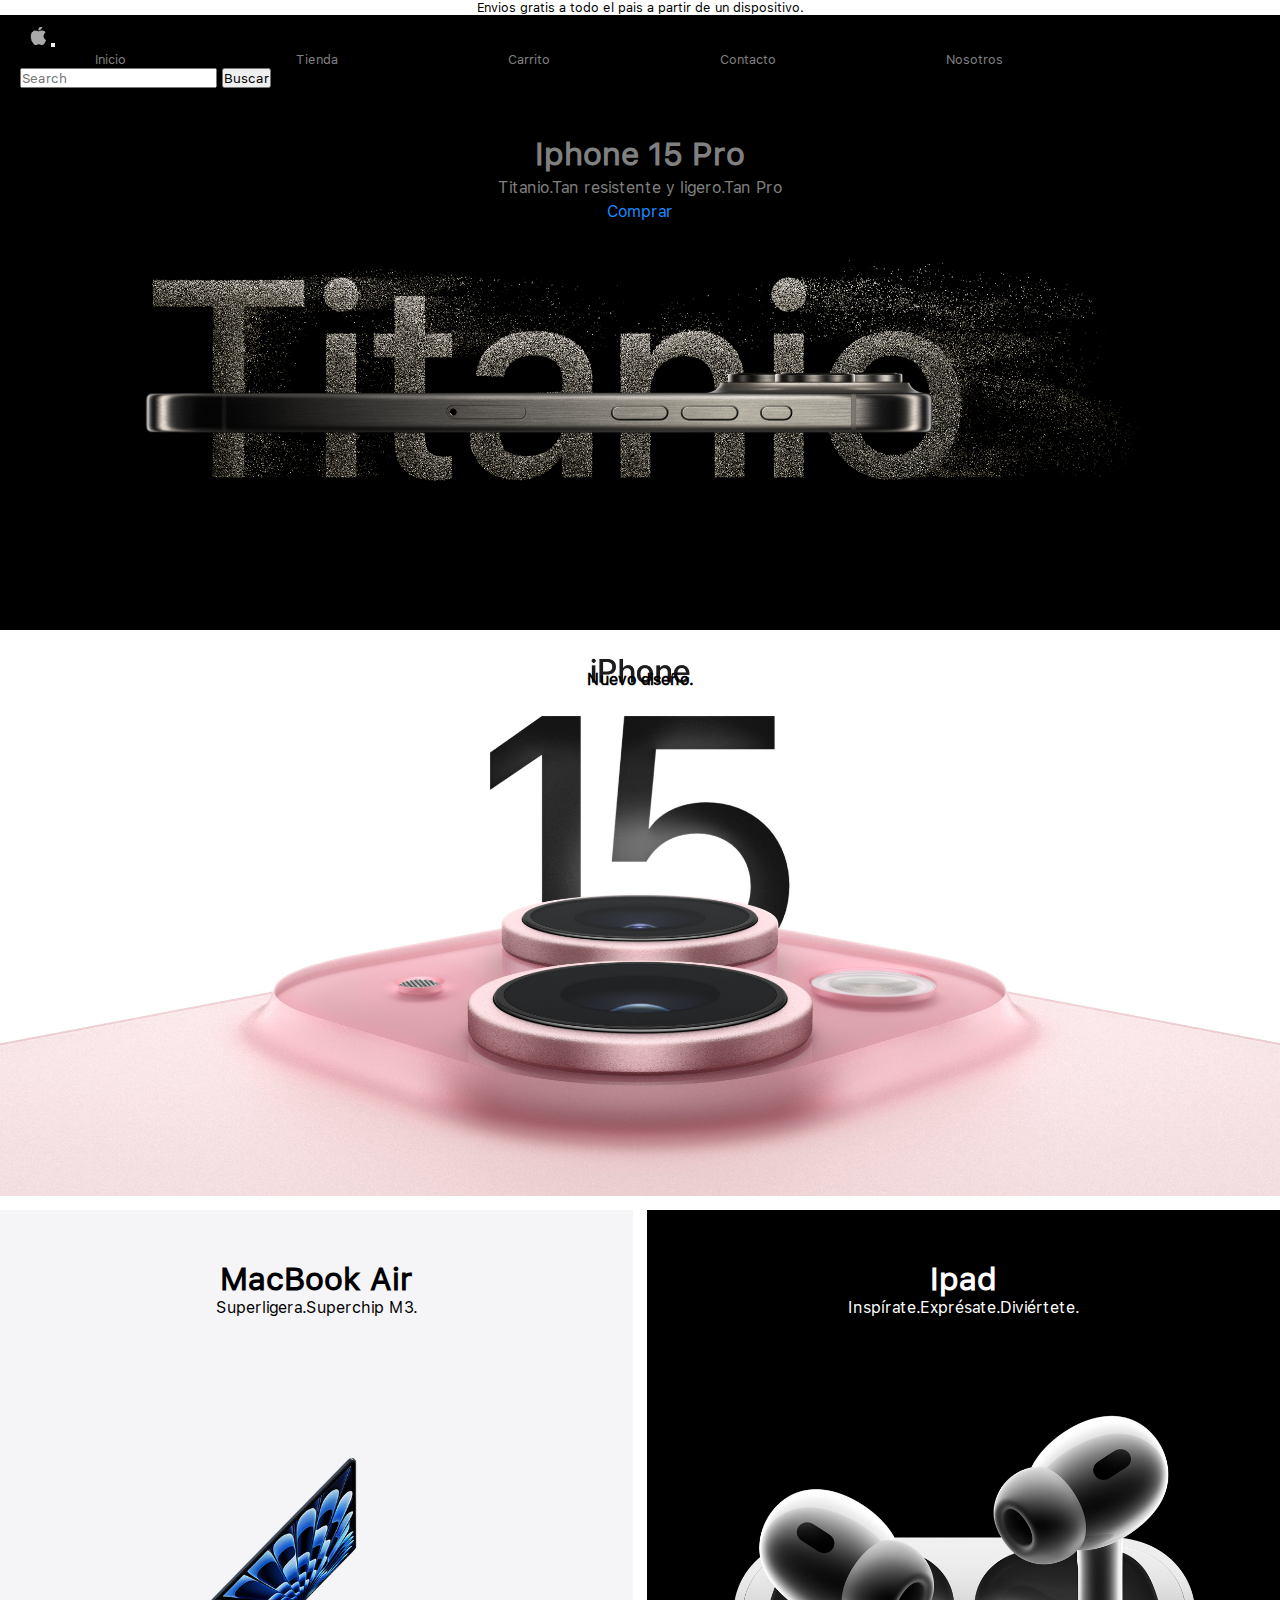
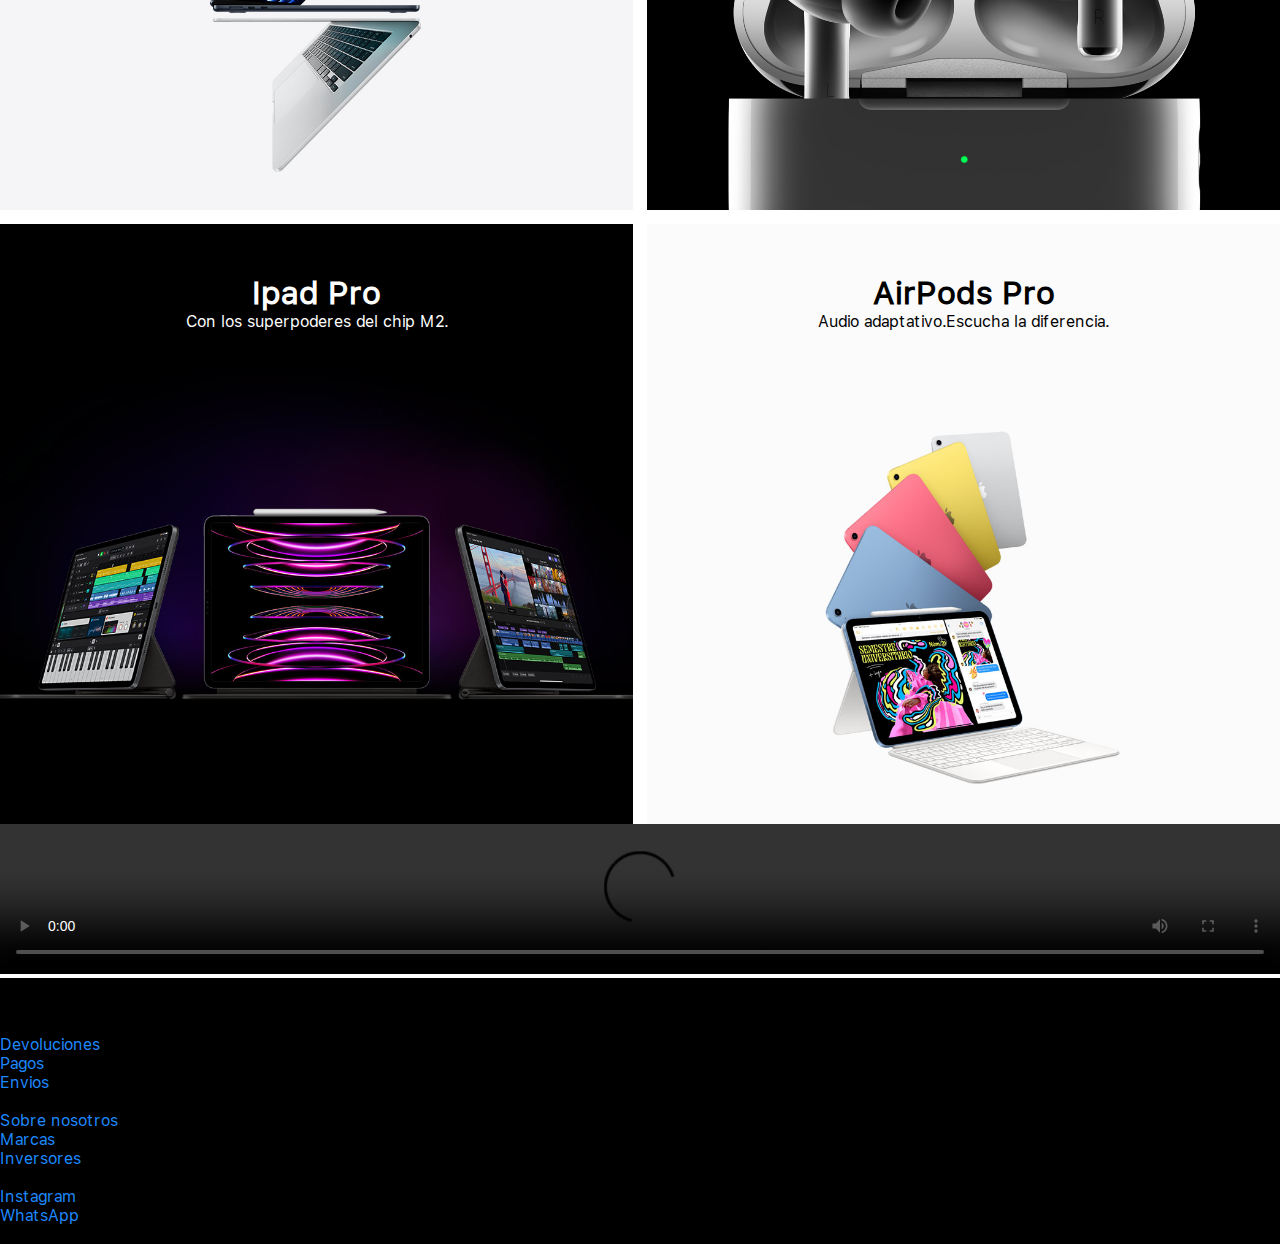
==== index.html @ e3a44034 "primera version" ====
<!DOCTYPE html>
<html lang="en">

<head>
    <meta charset="UTF-8">
    <meta name="viewport" content="width=device-width, initial-scale=1.0">
    <link href="https://cdn.jsdelivr.net/npm/bootstrap@5.0.2/dist/css/bootstrap.min.css" rel="stylesheet" integrity="sha384-EVSTQN3/azprG1Anm3QDgpJLIm9Nao0Yz1ztcQTwFspd3yD65VohhpuuCOmLASjC" crossorigin="anonymous">
    <link rel="icon" href="./assets/apple.ico">
    <link rel="stylesheet" href="estilos/estilos.css">
    <title>AnaStore</title>
</head>

<body>
    <header>
        <p class="textoinicio">
            Envios gratis a todo el pais a partir de un dispositivo.
        </p>

        <nav class="navbar navbar-expand-lg navbar navbar-dark " style="background-color: black;" >
            <div class="container-fluid">
              <a class="icon manzanita" href="./index.html"></a>
              <button class="navbar-toggler" type="button" data-bs-toggle="collapse" data-bs-target="#navbarSupportedContent" aria-controls="navbarSupportedContent" aria-expanded="false" aria-label="Toggle navigation">
                <span class="navbar-toggler-icon"></span>
              </button>
              <div class="collapse navbar-collapse" id="navbarSupportedContent">
                <ul class="navbar-nav me-auto mb-2 mb-lg-0">
                  <li class="nav-item">
                    <a class="nav-link active" aria-current="page" href="./index.html">Inicio</a>
                  </li>
                  <li class="nav-item">
                    <a class="nav-link" href="./pages/tienda.html">Tienda</a>
                  </li>
                  <li class="nav-item">
                    <a class="nav-link" href="./pages/carrito.html">Carrito</a>
                  </li>
                  <li class="nav-item">
                    <a class="nav-link" href="./pages/contacto.html">Contacto</a>
                  </li>
                  <li class="nav-item">
                    <a class="nav-link" href="./pages/nosotros.html">Nosotros</a>
                  </li>

                </ul>
                <form class="d-flex">
                  <input class="form-control me-2" type="search" placeholder="Search" aria-label="Search">
                  <button class="btn btn-outline-success" type="submit">Buscar</button>
                </form>
              </div>
            </div>
          </nav>


        <div class="mainfoto">
            <h1 class="t1main">Iphone 15 Pro</h1>
            <p class="t2main">Titanio.Tan resistente y ligero.Tan Pro</p>
            <p><a href="./pages/tienda.html">Comprar</a></p>
        </div>
    </header>

    <div class="mainwhite">
        <h2 class="mainw">Nuevo diseño.</h2>
    </div>
    <div class="grid">
        <div class="img1">
            <h2 class="t1 black">MacBook Air</h2>
            <p class="t2 black">Superligera.Superchip M3.</p>
        </div>

        <div class="img2">
            <h2 class="t1">Ipad</h2>
            <p class="t2">Inspírate.Exprésate.Diviértete.</p>
        </div>

        <div class="img3">
            <h2 class="t1">Ipad Pro</h2>
            <p class="t2">Con los superpoderes del chip M2.</p>
        </div>

        <div class="img4">
            <h2 class="t1 black">AirPods Pro</h2>
            <p class="t2 black">Audio adaptativo.Escucha la diferencia.</p>
        </div>
    </div>

    <video width="100%" controls autoplay src="./assets/mac.mp4"></video>


    <footer>
        <div class="container-fluid">
            <div class="row p-5 pb-2 text-white" style="background-color: black;">
                <div class="col-xs-12 col-md-6 col-lg-3">
                   <p class="h3">AnaStore</p>
                   <p class="text-secondary">Buenos Aires, Argentina.</p>
                </div>
                <div class="col-xs-12 col-md-6 col-lg-3">
                   <p class="h5 mb-3">Atencion al cliente</p>
                   <div class="mb-2">
                    <a class="text-secondary text-decoration-none" href="#">Devoluciones</a>
                   </div>
                   <div class="mb-2">
                    <a class="text-secondary text-decoration-none" href="#">Pagos</a>
                   </div>
                   <div class="mb-2">
                    <a class="text-secondary text-decoration-none" href="#">Envios</a>
                   </div>
                </div>
                <div class="col-xs-12 col-md-6 col-lg-3">
                    <p class="h5 mb-3">Corporativo</p>
                    <div class="mb-2">
                     <a class="text-secondary text-decoration-none" href="#">Sobre nosotros</a>
                    </div>
                    <div class="mb-2">
                     <a class="text-secondary text-decoration-none" href="#">Marcas</a>
                    </div>

                    <div class="mb-2">
                     <a class="text-secondary text-decoration-none" href="#">Inversores</a>
                    </div>
                 </div>
                <div class="col-xs-12 col-md-6 col-lg-3">
                   <p class="h5 mb-3">Redes</p>
                   <div class="mb-2">
                    <a class="text-secondary text-decoration-none" href="#">Instagram</a>
                   </div>
                   <div class="mb-2">
                    <a class="text-secondary text-decoration-none" href="#">WhatsApp</a>
                   </div>
                </div>

                <div class="col-xs12 pt-4">
                    <p class="text-white text-center">Copyright-All rights reserved © 2024 </p>
                </div>
            </div>
        </div>
    </footer>




    <script src="https://cdn.jsdelivr.net/npm/bootstrap@5.0.2/dist/js/bootstrap.bundle.min.js" integrity="sha384-MrcW6ZMFYlzcLA8Nl+NtUVF0sA7MsXsP1UyJoMp4YLEuNSfAP+JcXn/tWtIaxVXM" crossorigin="anonymous"></script>
</body>

</html>
---- estilos/estilos.css ----
@font-face {
  font-family: 'SF Pro Text';
  src: url(../fonts/FontsFree-Net-SFProText-Regular.ttf);
}

* {
  margin: 0;
  padding: 0;
  font-family: 'SF Pro Text';
  list-style: none;
}

a {
  text-decoration: none;
  color: #1e89ff;
}

nav {
  padding: 12px 20px 12px 20px;
}

nav ul li {
  list-style: none;
  margin: 0;
  display: inline-block;
}

nav ul a {
  color: gray;
  text-decoration: none;
  margin: -7px 90px -2px 75px;
  font-size: 0.8rem;
}

.icon {
  width: 26px;
  height: 18px;
  background-size: 135% 161%;
  display: inline-block;
  background-position: 1px;
  background-repeat: no-repeat;
}

.manzanita {
  background-image: url(../assets/apple.png);
}

.textoinicio {
  font-size: 0.8rem;
  text-align: center;
  margin:0;
}

/* index */
.mainfoto {
  text-align: center;
  background-image: url(../assets/iphone15.jpg);
  min-height: 500px;
  background-position: center center;
  background-size: 1000px auto;
  background-repeat: no-repeat;
  background-color: black;
  padding-top: 30px;
}

.t1main,
.t2main {
  color: gray;
  margin-top: 5px;
  margin-bottom: 5px;
}

.mainwhite {
  text-align: center;
  background-image: url(../assets/iphone15rosa.jpg);
  min-height: 540px;
  background-position: center center;
  background-size: 1500px auto;
  background-repeat: no-repeat;
  background-color: white;
  padding-top: 40px;
}

.mainw {
  font-size: medium;
}

.grid {
  display: grid;
  grid-template-columns: 1fr 1fr;
  row-gap: 14px;
  column-gap: 14px;
  text-align: center;
}

.grid>div {
  height: 500px;
  background-position: center center;
  background-size: cover;
  padding: 50px;
}

.t1 {
  font-size: 2rem;
  color: white;
}

.t2 {
  font-size: 1rem;
  color: white;
  margin-bottom: 30px;
}

.black {
  color: black;
}

/* tienda */

.bodyt {
  background-color: black;
}

.mainfoto2 {
  text-align: center;
  background-image: url(../assets/accesorios2.png);
  min-height: 500px;
  background-size: 1500px auto;
  background-repeat: no-repeat;
  padding-top: 230px;
}

.t-main,
.t-mains, .t-a {
  color: black;
  margin-top: 5px;
  margin-bottom: 5px;
  margin-left: 800px;
}

.grid2 {
  display: grid;
  grid-template-columns: 1fr 1fr;
  row-gap: 14px;
  column-gap: 14px;
  margin: 40px 50px 63px 70px;
  text-align: center;
}

.grid2>div {
  height: 400px;
  background-position: center center;
  background-size: cover;
  padding: 50px;
}

.h1tienda {
  color: white;
  text-align: center;
  margin-bottom: 15px;
  margin-top: 15px;
}

.grid4 {
  display: grid;
  grid-template-columns: 1fr 1fr 1fr 1fr;
  row-gap: 14px;
  column-gap: 14px;
  margin: 40px 75px 63px 75px;
  text-align: center;
  grid-template-areas: 
  "img1 img1 img2 img2"
  "img3 img3 img4 img4"
  "img5 img5 img5 img5";
}

.grid4>div {
  height: 470px;
  background-position: center center;
  background-size: cover;
  padding: 15px;
}

.section-1 {
  grid-area: img1;
  background-image: url(../assets/home-kit.jpeg);
}

.section-2 {
  grid-area: img2;
  background-image: url(../assets/watch-card.jpeg);
}

.section-3 {
  grid-area: img3;
  background-image: url(../assets/apps.jpeg);
}

.section-4 {
  grid-area: img4;
  background-image: url(../assets/store-card.jpeg);
}

.section-5 {
  grid-area: img5;
  background-image: url(../assets/bolsa.jpeg);
}

.t-blackM{
  color: black;
  margin-top: 160px;
  margin-bottom: 5px;
  margin-right: 600px;
}
.t-blackN{
  color: black;
  margin-bottom: 5px;
  margin-right: 600px;
}

.t-N{
  color: #1e89ff;
  margin-bottom: 5px;
  margin-right: 600px;
}

/* nosotros */

.mainwhite3 {
  text-align: center;
  background-image: url(../assets/reloj.jpg);
  min-height: 530px;
  background-position: bottom;
  background-size: 1110px;
  background-repeat: no-repeat;
  background-color: white;
}

.t-main1{
  color: black;
  margin-left: 800px;
  padding-top: 75px;
  font-size: xx-large;
}

.t-mains2, .t-a3 {
  color: black;
  margin-top: 5px;
  margin-bottom: 5px;
  margin-left: 800px;
}

.grid5 {
  display: grid;
  grid-template-columns: 1fr 1fr;
  row-gap: 14px;
  column-gap: 14px;
  text-align: center;
  padding: 20px;
}

.grid5>div {
  height: 500px;
  background-position: center center;
  background-size: cover;
  padding: 50px;
}

.videonosotros {
  border-radius: 25px;
  width: 90%;
  margin: 40px 50px 63px 70px;
  top: 40%;
}

/* contacto */

.mainfoto4 {
  text-align: center;
  background-image: url(../assets/ipadsl.jpg);
  min-height: 500px;
  background-position: inherit;
  background-size: 1500px auto;
  background-repeat: no-repeat;
  background-color: black;
  padding-top: 200px;
}

.grid3 {
  display: grid;
  grid-template-columns: 1fr 1fr;
  row-gap: 14px;
  column-gap: 14px;
  margin: 30px 20px 20px 20px;
  text-align: center;
  position: relative;
}

.grid3>div {
  height: 420px;
  background-size: cover;
}

.contacto-h{
  text-align: center;
  color: rgb(255, 255, 255);
  margin-top: 43px;
  margin-bottom: 30px;
}

.contacto-2{
  margin-left: 50px;
  margin-right: 50px;
  border-radius: 10px;
  background-color:rgb(255, 255, 255);
  padding: 30px;
}

.mainfoto5{
  text-align: center;
  background-image: url(../assets/accesorios5.jpg);
  min-height: 400px;
  background-size: 1500px auto;
  background-repeat: no-repeat;
  margin-top: 90px;
}

.t-md{
  padding-top: 20px;
  font-size: xx-large;
}

/* carrito */

.mainwhite2 {
  text-align: center;
  background-image: url(../assets/iphone10.jpg);
  min-height: 500px;
  background-position: center center;
  background-size: 1500px auto;
  background-repeat: no-repeat;
  background-color: white;
  margin-bottom: 100px;
}

.mainwhite-s, .mainwhite-c{
  padding-left: 1100px;
}

.mainwhite-s{
  padding-top: 350px;
}

.carrito {
  max-width: 1000px;
  margin: 0 auto;
}

.project {
  display: flex;
}

.shop {
  flex: 75%;
}

.caja {
  display: flex;
  width: 100%;
  height: 180px;
  overflow: hidden;
  margin-bottom: 20px;
  background: #ffffffef;
  transition: all .6s ease;
}

.caja img {
  width: 300px;
  height: 180px;
  object-fit: cover;
}

.caja:hover {
  border: none;
  transform: scale(1.01);
}

.contenido {
  padding: 20px;
  width: 150%;
  position: relative;
}

.btn-area {
  position: absolute;
  bottom: 20px;
  right: 20px;
  padding: 10px 25px;
  background-color: #3a71a9;
  color: #ffffff;
  cursor: pointer;
  border-radius: 5px;
}

.btn-area:hover {
  background-color: #76bfb6;
  font-weight: 600;
}

.btn-area i {
  margin-right: 5px;
}

.barra {
  flex: 25%;
  margin-left: 20px;
  padding: 20px;
  height: 400px;
  border-radius: 5px;
  background: #ffffff;
}

.barra hr {
  margin-bottom: 25px;
}

.barra p {
  display: flex;
  justify-content: space-between;
  margin-bottom: 30px;
  font-size: 20px;
}

.barra a {
  background-color: #76bfb6;
  color: #fff;
  text-decoration: none;
  display: block;
  text-align: center;
  height: 40px;
  line-height: 40px;
  font-weight: 900;
}

.barra a:hover {
  background-color: #3972a7;
}

.contenido {
  padding: 20px;
  width: 150%;
  position: relative;
}

.contenido h3 {
  margin-bottom: 20px;
  font-size: x-large;
}

.contenido h4 {
  margin-bottom: 50px;
  font-size: larger;
}

.btn-area {
  position: absolute;
  bottom: 20px;
  right: 20px;
  padding: 10px 25px;
  background-color: #3a71a9;
  color: #ffffff;
  cursor: pointer;
  border-radius: 5px;
}

.btn-area:hover {
  background-color: #6093da;
  font-weight: 600;
}

.btn-area i {
  margin-right: 5px;
}

.mainfoto3 {
  margin-top: 20px;
  text-align: center;
  background-image: url(../assets/iphoneimg.jpg);
  min-height: 410px;
  background-size: 1450px auto;
  background-repeat: repeat;
}

.t-mainc{
  color: black;
  font-size: x-large;
  padding-top: 285px;
  padding-right: 190px;
}


.img1 {
  background-image: url(../assets/MacBookAir.jpg);
}

.img2 {
  background-image: url(../assets/AirPods.jpg);
}

.img3 {
  background-image: url(../assets/MacBookPro.jpg);
}

.img4 {
  background-image: url(../assets/Ipad.jpg);
}

.img5 {
  background-image: url(../assets/fotosapple.jpg);
  border-radius: 20px;
}

.img6 {
  background-image: url(../assets/personalize.jpg);
  border-radius: 20px;
}

.img7 {
  background-image: url(../assets/watch1.jpg);
  border-radius: 20px;

}

.img8 {
  background-image: url(../assets/watch2.jpg);
  border-radius: 20px;
}

.img9 {
  background-image: url(../assets/airpods2.jpg);
}

.img10 {
  background-image: url(../assets/ipadacc.jpeg);
}

.img11 {
  background-image: url(../assets/dispositivos.jpeg);
}

.img12 {
  background-image: url(../assets/accesoriosiphone.jpeg);
}





.footer {
  background-color: rgba(0, 0, 0, 0.894);
  padding: 80px 0;
  color: gray;
}

.footer-row {
  display: flex;
  flex-wrap: wrap;
}

.footer-links {
  width: 25%;
  padding: -10 15px;
}

.footer-links h4 {
  font-size: 20px;
  color: gray;
  margin-bottom: 25px;
  padding-bottom: 10px;
  display: inline-block;
}

.footer-links ul li {
  font-size: 14px;
  margin-bottom: 15px;
  display: block;
}


@media (min-width:320px) and (max-width:991px) {

  .mainfoto{
    background-size: cover;
    background-size: 391px auto;
    min-height: 351px;
  }

  .mainwhite{
          display: none !important;
       }

  .grid {
    text-align: center;
    display: grid;
    grid-template-columns: 1fr;
    margin-bottom: 20px;
  }
  
  .grid>div {
    height: 450px;
    background-position: center center;
    background-size: cover;
    padding: 50px;
  }
  
}

@media (min-width:320px) and (max-width:991px){

  .mainfoto2 {
    text-align: center;
    background-image: url(../assets/accesorios2.png);
    min-height: 150px;
    background-size: 700px auto;
    padding-top: 230px;
  }

  .t-main,
.t-mains, .t-a {
  display: none !important;
}


  .grid2{
    display: none !important;
  }

  .grid4 {
    display: grid;
    grid-template-columns: 1fr;
    text-align: center;
    grid-template-areas: 
    "img1"
    "img2"
    "img3"
    "img4";
  }
  
  .section-5{
    display: none !important;
  }


}


@media (min-width:320px) and (max-width:991px){

  .mainwhite2 {
    text-align: center;
    background-image: url(../assets/iphone10.jpg);
    min-height: 500px;
    background-position: center center;
    background-size: 900px auto;
    background-repeat: no-repeat;
    background-color: white;
    margin-bottom: 100px;
  }
  
  .mainwhite-s, .mainwhite-c{
    display: none !important;
  }


  .carrito {
    max-width: 1000px;
    margin: 0 auto;
  }
  
  .project {
    display: grid;
    margin: 50px;
  }
  
  .shop {
    flex: 75%;
  }
  
  .caja {
    display: flex;
    width: 95%;
    height: 160px;
    overflow: hidden;
    margin-bottom: 17px;
    background: #ffffffef;
    transition: all .6s ease;
  }
  
  .caja img {
    width: 300px;
    height: 180px;
    object-fit: cover;
  }
  
  .caja:hover {
    border: none;
    transform: scale(1.01);
  }
  
  .contenido {
    padding: 20px;
    width: 150%;
    position: relative;
  }
  
  .btn-area {
    position: absolute;
    bottom: 15px;
    right: 20px;
    padding: 5px 20px;
    background-color: #3a71a9;
    color: #ffffff;
    cursor: pointer;
    border-radius: 5px;
  }
  
  .btn-area:hover {
    background-color: #76bfb6;
    font-weight: 600;
  }
  
  .btn-area i {
    margin-right: 5px;
  }
  .barra {
    display: none !important;
  }
  
  .contenido {
    padding: 20px;
    width: 150%;
    position: relative;
  }
  
  .contenido h3 {
    margin-bottom: 10px;
    font-size: large;
  }
  
  .contenido h4 {
    margin-bottom: 50px;
    font-size: medium;
  }

  .mainfoto3 {
    margin-top: 20px;
    text-align: center;
    background-image: url(../assets/iphoneimg.jpg);
    min-height: 340px;
    background-size: 900px auto;
    background-repeat: repeat;
  }
  
  .t-mainc{
    display: none !important;
  }

}

@media (min-width:320px) and (max-width:991px){
  .grid3 {
    display: grid;
    grid-template-columns: 1fr;
  }

}

@media (min-width:320px) and (max-width:991px){
  .grid5 {
    display: grid;
    grid-template-columns: 1fr;
  }
  .t-main1,.t-mains2, .t-a3{
    display: none !important;
  }
  .videonosotros{
    margin: 0;
    width: 100%;
  }
}
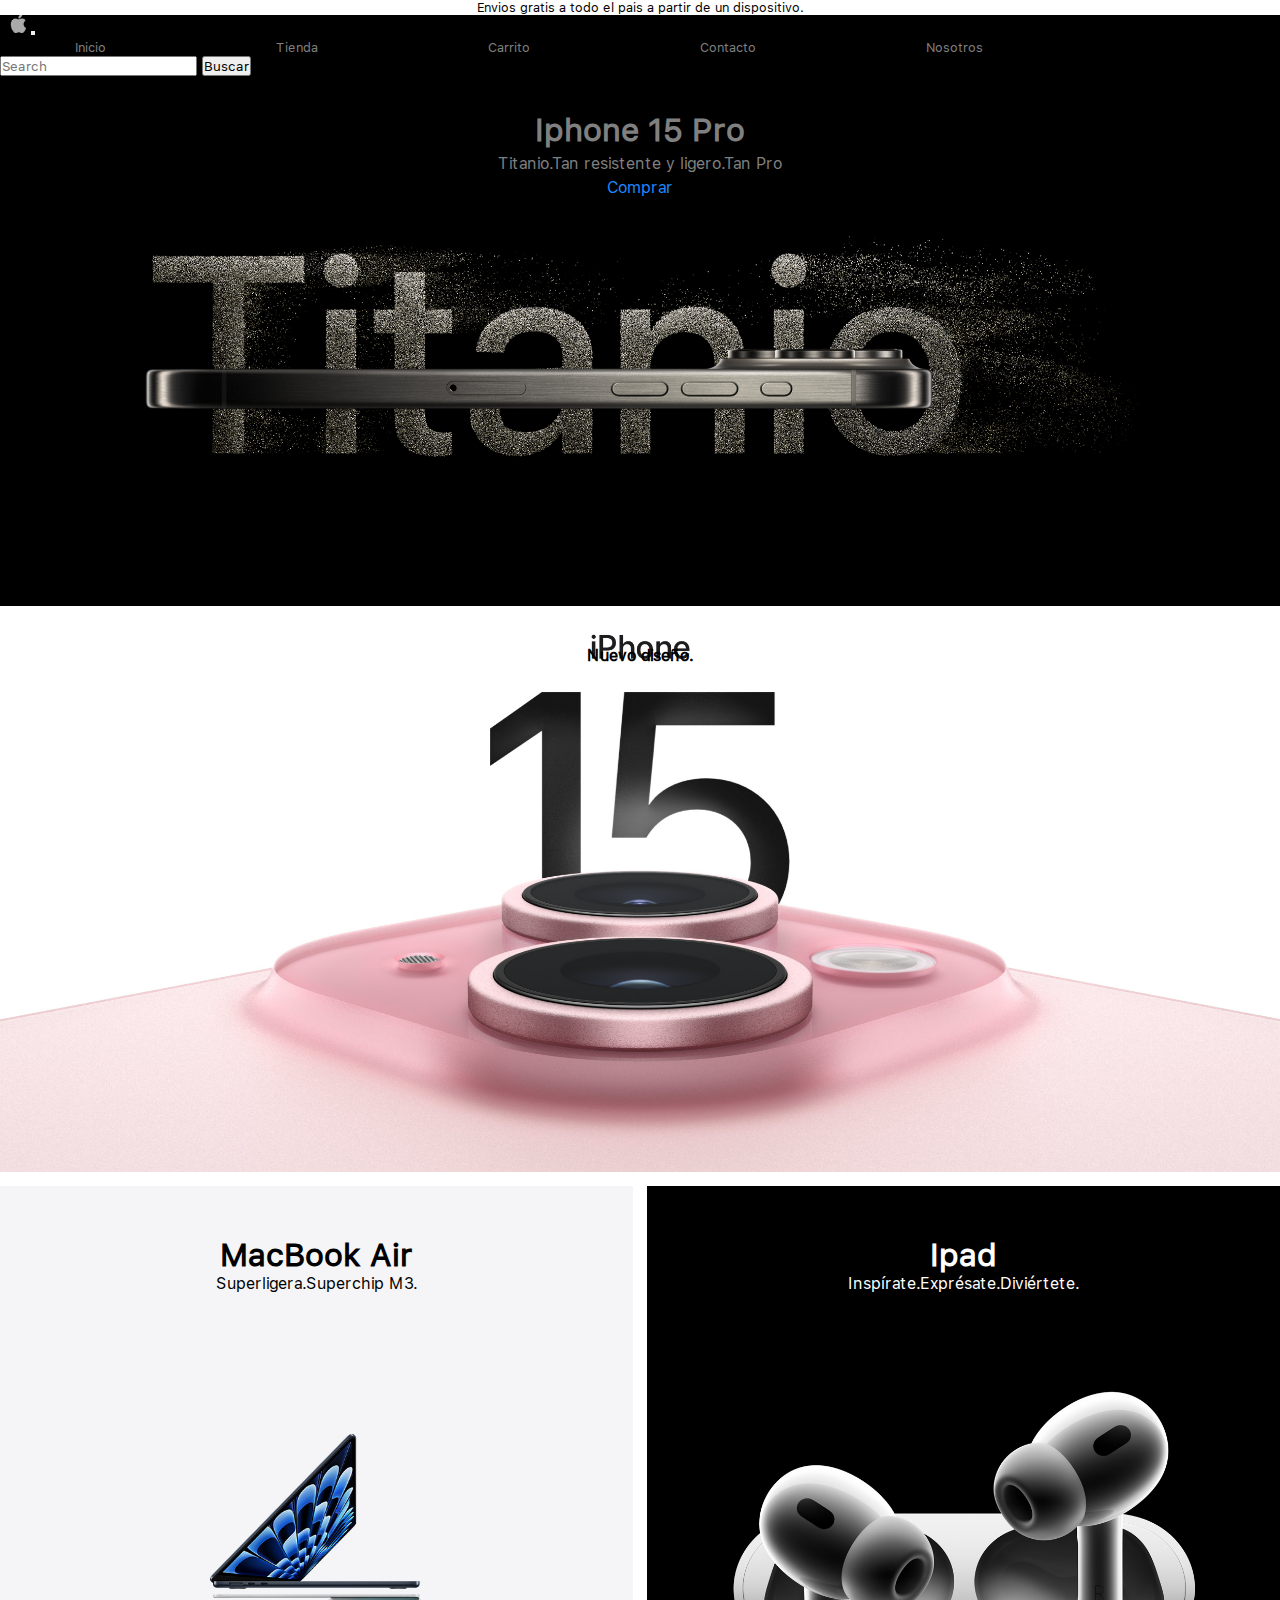
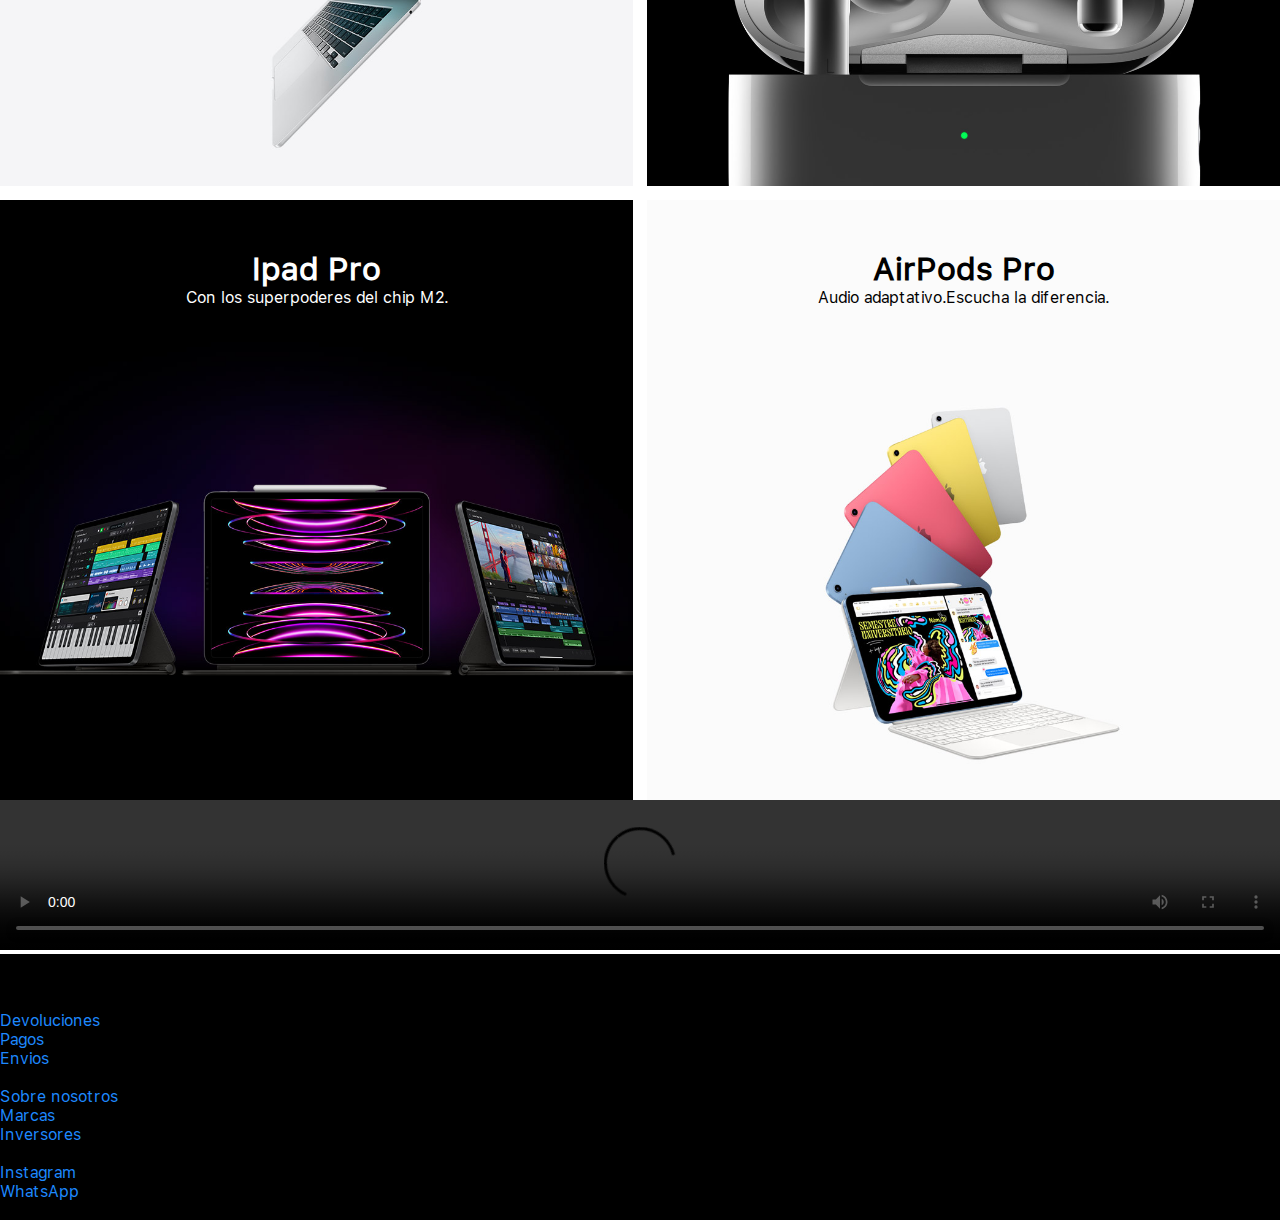
==== commit 8ceb4a2c: "queries" ====
--- a/index.html
+++ b/index.html
@@ -2,142 +2,146 @@
 <html lang="en">
 
 <head>
-    <meta charset="UTF-8">
-    <meta name="viewport" content="width=device-width, initial-scale=1.0">
-    <link href="https://cdn.jsdelivr.net/npm/bootstrap@5.0.2/dist/css/bootstrap.min.css" rel="stylesheet" integrity="sha384-EVSTQN3/azprG1Anm3QDgpJLIm9Nao0Yz1ztcQTwFspd3yD65VohhpuuCOmLASjC" crossorigin="anonymous">
-    <link rel="icon" href="./assets/apple.ico">
-    <link rel="stylesheet" href="estilos/estilos.css">
-    <title>AnaStore</title>
+  <meta charset="UTF-8">
+  <meta name="viewport" content="width=device-width, initial-scale=1.0">
+  <link href="https://cdn.jsdelivr.net/npm/bootstrap@5.0.2/dist/css/bootstrap.min.css" rel="stylesheet"
+    integrity="sha384-EVSTQN3/azprG1Anm3QDgpJLIm9Nao0Yz1ztcQTwFspd3yD65VohhpuuCOmLASjC" crossorigin="anonymous">
+  <link rel="icon" href="./assets/apple.ico">
+  <link rel="stylesheet" href="estilos/estilos.css">
+  <title>AnaStore</title>
 </head>
 
 <body>
-    <header>
-        <p class="textoinicio">
-            Envios gratis a todo el pais a partir de un dispositivo.
-        </p>
+  <header>
+    <p class="texto-inicio">
+      Envios gratis a todo el pais a partir de un dispositivo.
+    </p>
 
-        <nav class="navbar navbar-expand-lg navbar navbar-dark " style="background-color: black;" >
-            <div class="container-fluid">
-              <a class="icon manzanita" href="./index.html"></a>
-              <button class="navbar-toggler" type="button" data-bs-toggle="collapse" data-bs-target="#navbarSupportedContent" aria-controls="navbarSupportedContent" aria-expanded="false" aria-label="Toggle navigation">
-                <span class="navbar-toggler-icon"></span>
-              </button>
-              <div class="collapse navbar-collapse" id="navbarSupportedContent">
-                <ul class="navbar-nav me-auto mb-2 mb-lg-0">
-                  <li class="nav-item">
-                    <a class="nav-link active" aria-current="page" href="./index.html">Inicio</a>
-                  </li>
-                  <li class="nav-item">
-                    <a class="nav-link" href="./pages/tienda.html">Tienda</a>
-                  </li>
-                  <li class="nav-item">
-                    <a class="nav-link" href="./pages/carrito.html">Carrito</a>
-                  </li>
-                  <li class="nav-item">
-                    <a class="nav-link" href="./pages/contacto.html">Contacto</a>
-                  </li>
-                  <li class="nav-item">
-                    <a class="nav-link" href="./pages/nosotros.html">Nosotros</a>
-                  </li>
+    <nav class="navbar navbar-expand-lg navbar navbar-dark " style="background-color: black;">
+      <div class="container-fluid">
+        <a class="icon manzanita" href="./index.html"></a>
+        <button class="navbar-toggler" type="button" data-bs-toggle="collapse" data-bs-target="#navbarSupportedContent"
+          aria-controls="navbarSupportedContent" aria-expanded="false" aria-label="Toggle navigation">
+          <span class="navbar-toggler-icon"></span>
+        </button>
+        <div class="collapse navbar-collapse" id="navbarSupportedContent">
+          <ul class="navbar-nav me-auto mb-2 mb-lg-0">
+            <li class="nav-item">
+              <a class="nav-link active" aria-current="page" href="./index.html">Inicio</a>
+            </li>
+            <li class="nav-item">
+              <a class="nav-link" href="./pages/tienda.html">Tienda</a>
+            </li>
+            <li class="nav-item">
+              <a class="nav-link" href="./pages/carrito.html">Carrito</a>
+            </li>
+            <li class="nav-item">
+              <a class="nav-link" href="./pages/contacto.html">Contacto</a>
+            </li>
+            <li class="nav-item">
+              <a class="nav-link" href="./pages/nosotros.html">Nosotros</a>
+            </li>
 
-                </ul>
-                <form class="d-flex">
-                  <input class="form-control me-2" type="search" placeholder="Search" aria-label="Search">
-                  <button class="btn btn-outline-success" type="submit">Buscar</button>
-                </form>
-              </div>
-            </div>
-          </nav>
+          </ul>
+          <form class="d-flex">
+            <input class="form-control me-2" type="search" placeholder="Search" aria-label="Search">
+            <button class="btn btn-outline-success" type="submit">Buscar</button>
+          </form>
+        </div>
+      </div>
+    </nav>
 
 
-        <div class="mainfoto">
-            <h1 class="t1main">Iphone 15 Pro</h1>
-            <p class="t2main">Titanio.Tan resistente y ligero.Tan Pro</p>
-            <p><a href="./pages/tienda.html">Comprar</a></p>
+    <div class="main-foto">
+      <h1 class="t1-main">Iphone 15 Pro</h1>
+      <p class="t2-main">Titanio.Tan resistente y ligero.Tan Pro</p>
+      <p><a href="./pages/tienda.html">Comprar</a></p>
+    </div>
+  </header>
+
+  <div class="main-white">
+    <h2 class="main-w">Nuevo diseño.</h2>
+  </div>
+  <div class="grid">
+    <div class="img1">
+      <h2 class="t1 black">MacBook Air</h2>
+      <p class="t2 black">Superligera.Superchip M3.</p>
+    </div>
+
+    <div class="img2">
+      <h2 class="t1">Ipad</h2>
+      <p class="t2">Inspírate.Exprésate.Diviértete.</p>
+    </div>
+
+    <div class="img3">
+      <h2 class="t1">Ipad Pro</h2>
+      <p class="t2">Con los superpoderes del chip M2.</p>
+    </div>
+
+    <div class="img4">
+      <h2 class="t1 black">AirPods Pro</h2>
+      <p class="t2 black">Audio adaptativo.Escucha la diferencia.</p>
+    </div>
+  </div>
+
+  <video width="100%" controls autoplay src="./assets/mac.mp4"></video>
+
+
+  <footer>
+    <div class="container-fluid">
+      <div class="row p-5 pb-2 text-white" style="background-color: black;">
+        <div class="col-xs-12 col-md-6 col-lg-3">
+          <p class="h3">AnaStore</p>
+          <p class="text-secondary">Buenos Aires, Argentina.</p>
         </div>
-    </header>
+        <div class="col-xs-12 col-md-6 col-lg-3">
+          <p class="h5 mb-3">Atencion al cliente</p>
+          <div class="mb-2">
+            <a class="text-secondary text-decoration-none" href="#">Devoluciones</a>
+          </div>
+          <div class="mb-2">
+            <a class="text-secondary text-decoration-none" href="#">Pagos</a>
+          </div>
+          <div class="mb-2">
+            <a class="text-secondary text-decoration-none" href="#">Envios</a>
+          </div>
+        </div>
+        <div class="col-xs-12 col-md-6 col-lg-3">
+          <p class="h5 mb-3">Corporativo</p>
+          <div class="mb-2">
+            <a class="text-secondary text-decoration-none" href="#">Sobre nosotros</a>
+          </div>
+          <div class="mb-2">
+            <a class="text-secondary text-decoration-none" href="#">Marcas</a>
+          </div>
 
-    <div class="mainwhite">
-        <h2 class="mainw">Nuevo diseño.</h2>
-    </div>
-    <div class="grid">
-        <div class="img1">
-            <h2 class="t1 black">MacBook Air</h2>
-            <p class="t2 black">Superligera.Superchip M3.</p>
+          <div class="mb-2">
+            <a class="text-secondary text-decoration-none" href="#">Inversores</a>
+          </div>
+        </div>
+        <div class="col-xs-12 col-md-6 col-lg-3">
+          <p class="h5 mb-3">Redes</p>
+          <div class="mb-2">
+            <a class="text-secondary text-decoration-none" href="#">Instagram</a>
+          </div>
+          <div class="mb-2">
+            <a class="text-secondary text-decoration-none" href="#">WhatsApp</a>
+          </div>
         </div>
 
-        <div class="img2">
-            <h2 class="t1">Ipad</h2>
-            <p class="t2">Inspírate.Exprésate.Diviértete.</p>
+        <div class="col-xs12 pt-4">
+          <p class="text-white text-center">Copyright-All rights reserved © 2024 </p>
         </div>
-
-        <div class="img3">
-            <h2 class="t1">Ipad Pro</h2>
-            <p class="t2">Con los superpoderes del chip M2.</p>
-        </div>
-
-        <div class="img4">
-            <h2 class="t1 black">AirPods Pro</h2>
-            <p class="t2 black">Audio adaptativo.Escucha la diferencia.</p>
-        </div>
+      </div>
     </div>
-
-    <video width="100%" controls autoplay src="./assets/mac.mp4"></video>
-
-
-    <footer>
-        <div class="container-fluid">
-            <div class="row p-5 pb-2 text-white" style="background-color: black;">
-                <div class="col-xs-12 col-md-6 col-lg-3">
-                   <p class="h3">AnaStore</p>
-                   <p class="text-secondary">Buenos Aires, Argentina.</p>
-                </div>
-                <div class="col-xs-12 col-md-6 col-lg-3">
-                   <p class="h5 mb-3">Atencion al cliente</p>
-                   <div class="mb-2">
-                    <a class="text-secondary text-decoration-none" href="#">Devoluciones</a>
-                   </div>
-                   <div class="mb-2">
-                    <a class="text-secondary text-decoration-none" href="#">Pagos</a>
-                   </div>
-                   <div class="mb-2">
-                    <a class="text-secondary text-decoration-none" href="#">Envios</a>
-                   </div>
-                </div>
-                <div class="col-xs-12 col-md-6 col-lg-3">
-                    <p class="h5 mb-3">Corporativo</p>
-                    <div class="mb-2">
-                     <a class="text-secondary text-decoration-none" href="#">Sobre nosotros</a>
-                    </div>
-                    <div class="mb-2">
-                     <a class="text-secondary text-decoration-none" href="#">Marcas</a>
-                    </div>
-
-                    <div class="mb-2">
-                     <a class="text-secondary text-decoration-none" href="#">Inversores</a>
-                    </div>
-                 </div>
-                <div class="col-xs-12 col-md-6 col-lg-3">
-                   <p class="h5 mb-3">Redes</p>
-                   <div class="mb-2">
-                    <a class="text-secondary text-decoration-none" href="#">Instagram</a>
-                   </div>
-                   <div class="mb-2">
-                    <a class="text-secondary text-decoration-none" href="#">WhatsApp</a>
-                   </div>
-                </div>
-
-                <div class="col-xs12 pt-4">
-                    <p class="text-white text-center">Copyright-All rights reserved © 2024 </p>
-                </div>
-            </div>
-        </div>
-    </footer>
+  </footer>
 
 
 
 
-    <script src="https://cdn.jsdelivr.net/npm/bootstrap@5.0.2/dist/js/bootstrap.bundle.min.js" integrity="sha384-MrcW6ZMFYlzcLA8Nl+NtUVF0sA7MsXsP1UyJoMp4YLEuNSfAP+JcXn/tWtIaxVXM" crossorigin="anonymous"></script>
+  <script src="https://cdn.jsdelivr.net/npm/bootstrap@5.0.2/dist/js/bootstrap.bundle.min.js"
+    integrity="sha384-MrcW6ZMFYlzcLA8Nl+NtUVF0sA7MsXsP1UyJoMp4YLEuNSfAP+JcXn/tWtIaxVXM"
+    crossorigin="anonymous"></script>
 </body>
 
 </html>--- a/estilos/estilos.css
+++ b/estilos/estilos.css
@@ -10,14 +10,12 @@
   list-style: none;
 }
 
+
 a {
   text-decoration: none;
   color: #1e89ff;
 }
 
-nav {
-  padding: 12px 20px 12px 20px;
-}
 
 nav ul li {
   list-style: none;
@@ -45,14 +43,15 @@
   background-image: url(../assets/apple.png);
 }
 
-.textoinicio {
+
+.texto-inicio {
   font-size: 0.8rem;
   text-align: center;
-  margin:0;
+  margin: 0;
 }
 
 /* index */
-.mainfoto {
+.main-foto {
   text-align: center;
   background-image: url(../assets/iphone15.jpg);
   min-height: 500px;
@@ -63,14 +62,14 @@
   padding-top: 30px;
 }
 
-.t1main,
-.t2main {
+.t1-main,
+.t2-main {
   color: gray;
   margin-top: 5px;
   margin-bottom: 5px;
 }
 
-.mainwhite {
+.main-white {
   text-align: center;
   background-image: url(../assets/iphone15rosa.jpg);
   min-height: 540px;
@@ -81,7 +80,7 @@
   padding-top: 40px;
 }
 
-.mainw {
+.main-w {
   font-size: medium;
 }
 
@@ -121,7 +120,7 @@
   background-color: black;
 }
 
-.mainfoto2 {
+.main-foto-2 {
   text-align: center;
   background-image: url(../assets/accesorios2.png);
   min-height: 500px;
@@ -131,14 +130,15 @@
 }
 
 .t-main,
-.t-mains, .t-a {
+.t-mains,
+.t-a {
   color: black;
   margin-top: 5px;
   margin-bottom: 5px;
   margin-left: 800px;
 }
 
-.grid2 {
+.grid-2 {
   display: grid;
   grid-template-columns: 1fr 1fr;
   row-gap: 14px;
@@ -147,34 +147,34 @@
   text-align: center;
 }
 
-.grid2>div {
+.grid-2>div {
   height: 400px;
   background-position: center center;
   background-size: cover;
   padding: 50px;
 }
 
-.h1tienda {
+.h1-tienda {
   color: white;
   text-align: center;
   margin-bottom: 15px;
   margin-top: 15px;
 }
 
-.grid4 {
+.grid-4 {
   display: grid;
   grid-template-columns: 1fr 1fr 1fr 1fr;
   row-gap: 14px;
   column-gap: 14px;
   margin: 40px 75px 63px 75px;
   text-align: center;
-  grid-template-areas: 
-  "img1 img1 img2 img2"
-  "img3 img3 img4 img4"
-  "img5 img5 img5 img5";
-}
-
-.grid4>div {
+  grid-template-areas:
+    "img1 img1 img2 img2"
+    "img3 img3 img4 img4"
+    "img5 img5 img5 img5";
+}
+
+.grid-4>div {
   height: 470px;
   background-position: center center;
   background-size: cover;
@@ -206,19 +206,20 @@
   background-image: url(../assets/bolsa.jpeg);
 }
 
-.t-blackM{
+.t-blackM {
   color: black;
   margin-top: 160px;
   margin-bottom: 5px;
   margin-right: 600px;
 }
-.t-blackN{
+
+.t-blackN {
   color: black;
   margin-bottom: 5px;
   margin-right: 600px;
 }
 
-.t-N{
+.t-N {
   color: #1e89ff;
   margin-bottom: 5px;
   margin-right: 600px;
@@ -226,7 +227,7 @@
 
 /* nosotros */
 
-.mainwhite3 {
+.main-white-3 {
   text-align: center;
   background-image: url(../assets/reloj.jpg);
   min-height: 530px;
@@ -236,21 +237,22 @@
   background-color: white;
 }
 
-.t-main1{
+.t-main-1 {
   color: black;
   margin-left: 800px;
   padding-top: 75px;
   font-size: xx-large;
 }
 
-.t-mains2, .t-a3 {
+.t-mains-2,
+.t-a3 {
   color: black;
   margin-top: 5px;
   margin-bottom: 5px;
   margin-left: 800px;
 }
 
-.grid5 {
+.grid-5 {
   display: grid;
   grid-template-columns: 1fr 1fr;
   row-gap: 14px;
@@ -259,14 +261,14 @@
   padding: 20px;
 }
 
-.grid5>div {
+.grid-5>div {
   height: 500px;
   background-position: center center;
   background-size: cover;
   padding: 50px;
 }
 
-.videonosotros {
+.video-nosotros {
   border-radius: 25px;
   width: 90%;
   margin: 40px 50px 63px 70px;
@@ -275,7 +277,7 @@
 
 /* contacto */
 
-.mainfoto4 {
+.main-foto-4 {
   text-align: center;
   background-image: url(../assets/ipadsl.jpg);
   min-height: 500px;
@@ -286,7 +288,7 @@
   padding-top: 200px;
 }
 
-.grid3 {
+.grid-3 {
   display: grid;
   grid-template-columns: 1fr 1fr;
   row-gap: 14px;
@@ -296,27 +298,27 @@
   position: relative;
 }
 
-.grid3>div {
+.grid-3>div {
   height: 420px;
   background-size: cover;
 }
 
-.contacto-h{
+.contacto-h {
   text-align: center;
   color: rgb(255, 255, 255);
   margin-top: 43px;
   margin-bottom: 30px;
 }
 
-.contacto-2{
+.contacto-2 {
   margin-left: 50px;
   margin-right: 50px;
   border-radius: 10px;
-  background-color:rgb(255, 255, 255);
+  background-color: rgb(255, 255, 255);
   padding: 30px;
 }
 
-.mainfoto5{
+.main-foto-5 {
   text-align: center;
   background-image: url(../assets/accesorios5.jpg);
   min-height: 400px;
@@ -325,14 +327,14 @@
   margin-top: 90px;
 }
 
-.t-md{
+.t-md {
   padding-top: 20px;
   font-size: xx-large;
 }
 
 /* carrito */
 
-.mainwhite2 {
+.main-white-2 {
   text-align: center;
   background-image: url(../assets/iphone10.jpg);
   min-height: 500px;
@@ -343,11 +345,12 @@
   margin-bottom: 100px;
 }
 
-.mainwhite-s, .mainwhite-c{
+.main-white-s,
+.main-white-c {
   padding-left: 1100px;
 }
 
-.mainwhite-s{
+.main-white-s {
   padding-top: 350px;
 }
 
@@ -482,7 +485,7 @@
   margin-right: 5px;
 }
 
-.mainfoto3 {
+.main-foto-3 {
   margin-top: 20px;
   text-align: center;
   background-image: url(../assets/iphoneimg.jpg);
@@ -491,7 +494,7 @@
   background-repeat: repeat;
 }
 
-.t-mainc{
+.t-mainc {
   color: black;
   font-size: x-large;
   padding-top: 285px;
@@ -586,18 +589,18 @@
   display: block;
 }
 
-
+/* index */
 @media (min-width:320px) and (max-width:991px) {
 
-  .mainfoto{
+  .main-foto {
     background-size: cover;
     background-size: 391px auto;
     min-height: 351px;
   }
 
-  .mainwhite{
-          display: none !important;
-       }
+  .main-white {
+    display: none !important;
+  }
 
   .grid {
     text-align: center;
@@ -605,19 +608,37 @@
     grid-template-columns: 1fr;
     margin-bottom: 20px;
   }
-  
+}
+
+@media (min-width:675px) and (max-width:991px) {
+  .t1 black {
+    font-size: 1.5rem;
+    color: white;
+    margin: -30px;
+  }
+
   .grid>div {
-    height: 450px;
-    background-position: center center;
-    background-size: cover;
     padding: 50px;
   }
-  
-}
-
-@media (min-width:320px) and (max-width:991px){
-
-  .mainfoto2 {
+
+  .main-foto {
+    background-size: 600px auto;
+  }
+}
+
+
+@media (min-width:600px) and (max-width:991px) {
+  .grid>div {
+    height: 700px;
+    padding: 40px;
+  }
+}
+
+/* tienda */
+
+@media (min-width:320px) and (max-width:991px) {
+
+  .main-foto-2 {
     text-align: center;
     background-image: url(../assets/accesorios2.png);
     min-height: 150px;
@@ -626,37 +647,70 @@
   }
 
   .t-main,
-.t-mains, .t-a {
-  display: none !important;
-}
-
-
-  .grid2{
-    display: none !important;
-  }
-
-  .grid4 {
+  .t-mains,
+  .t-a {
+    display: none !important;
+  }
+
+  .grid-2 {
+    display: none !important;
+  }
+
+  .grid-4 {
     display: grid;
     grid-template-columns: 1fr;
     text-align: center;
-    grid-template-areas: 
-    "img1"
-    "img2"
-    "img3"
-    "img4";
-  }
-  
-  .section-5{
-    display: none !important;
-  }
-
-
-}
-
-
-@media (min-width:320px) and (max-width:991px){
-
-  .mainwhite2 {
+    grid-template-areas:
+      "img1"
+      "img2"
+      "img3"
+      "img4";
+  }
+
+  .section-5 {
+    display: none !important;
+  }
+
+}
+
+@media (min-width:992px) and (max-width:1151px) {
+
+  .t-main,
+  .t-mains,
+  .t-a {
+    display: none !important;
+  }
+}
+
+@media (min-width:695px) and (max-width:991px) {
+  .main-foto-2 {
+    text-align: center;
+    background-image: url(../assets/accesorios2.png);
+    min-height: 150px;
+    background-size: 991px auto;
+    padding-top: 315px;
+    background-position: left;
+  }
+
+  .grid-4>div {
+    height: 645px;
+    background-position: center center;
+    background-size: cover;
+    padding: 40px;
+  }
+}
+
+@media (min-width:992px) and (max-width:1255px) {
+  nav ul li a {
+    display: none !important;
+  }
+}
+
+/* carrito */
+
+@media (min-width:320px) and (max-width:991px) {
+
+  .main-white-2 {
     text-align: center;
     background-image: url(../assets/iphone10.jpg);
     min-height: 500px;
@@ -666,26 +720,26 @@
     background-color: white;
     margin-bottom: 100px;
   }
-  
-  .mainwhite-s, .mainwhite-c{
-    display: none !important;
-  }
-
+
+  .main-white-s,
+  .main-white-c {
+    display: none !important;
+  }
 
   .carrito {
     max-width: 1000px;
     margin: 0 auto;
   }
-  
+
   .project {
     display: grid;
     margin: 50px;
   }
-  
+
   .shop {
     flex: 75%;
   }
-  
+
   .caja {
     display: flex;
     width: 95%;
@@ -695,24 +749,24 @@
     background: #ffffffef;
     transition: all .6s ease;
   }
-  
+
   .caja img {
     width: 300px;
     height: 180px;
     object-fit: cover;
   }
-  
+
   .caja:hover {
     border: none;
     transform: scale(1.01);
   }
-  
+
   .contenido {
     padding: 20px;
     width: 150%;
     position: relative;
   }
-  
+
   .btn-area {
     position: absolute;
     bottom: 15px;
@@ -723,36 +777,37 @@
     cursor: pointer;
     border-radius: 5px;
   }
-  
+
   .btn-area:hover {
     background-color: #76bfb6;
     font-weight: 600;
   }
-  
+
   .btn-area i {
     margin-right: 5px;
   }
+
   .barra {
     display: none !important;
   }
-  
+
   .contenido {
     padding: 20px;
     width: 150%;
     position: relative;
   }
-  
+
   .contenido h3 {
     margin-bottom: 10px;
     font-size: large;
   }
-  
+
   .contenido h4 {
     margin-bottom: 50px;
     font-size: medium;
   }
 
-  .mainfoto3 {
+  .main-foto-3 {
     margin-top: 20px;
     text-align: center;
     background-image: url(../assets/iphoneimg.jpg);
@@ -760,31 +815,67 @@
     background-size: 900px auto;
     background-repeat: repeat;
   }
-  
-  .t-mainc{
-    display: none !important;
-  }
-
-}
-
-@media (min-width:320px) and (max-width:991px){
-  .grid3 {
+
+  .t-main-c {
+    display: none !important;
+  }
+
+}
+
+@media (min-width:992px) and (max-width:1290px) {
+
+  .main-white-s,
+  .main-white-c {
+    display: none !important;
+  }
+}
+
+
+/* contacto */
+
+@media (min-width:320px) and (max-width:991px) {
+  .grid-3 {
     display: grid;
     grid-template-columns: 1fr;
   }
-
-}
-
-@media (min-width:320px) and (max-width:991px){
-  .grid5 {
+}
+
+@media (min-width:320px) and (max-width:480px) {
+  .grid-3>div {
+    height: 269px;
+  }
+}
+
+@media (min-width:481px) and (max-width:640px) {
+  .grid-3>div {
+    height: 360px;
+  }
+}
+
+/* nosotros*/
+@media (min-width:320px) and (max-width:991px) {
+  .grid-5 {
     display: grid;
     grid-template-columns: 1fr;
   }
-  .t-main1,.t-mains2, .t-a3{
-    display: none !important;
-  }
-  .videonosotros{
+
+  .t-main-1,
+  .t-mains-2,
+  .t-a3 {
+    display: none !important;
+  }
+
+  .video-nosotros {
     margin: 0;
     width: 100%;
   }
+}
+
+@media (min-width:992px) and (max-width:1156px) {
+
+  .t-main-1,
+  .t-mains-2,
+  .t-a3 {
+    display: none !important;
+  }
 }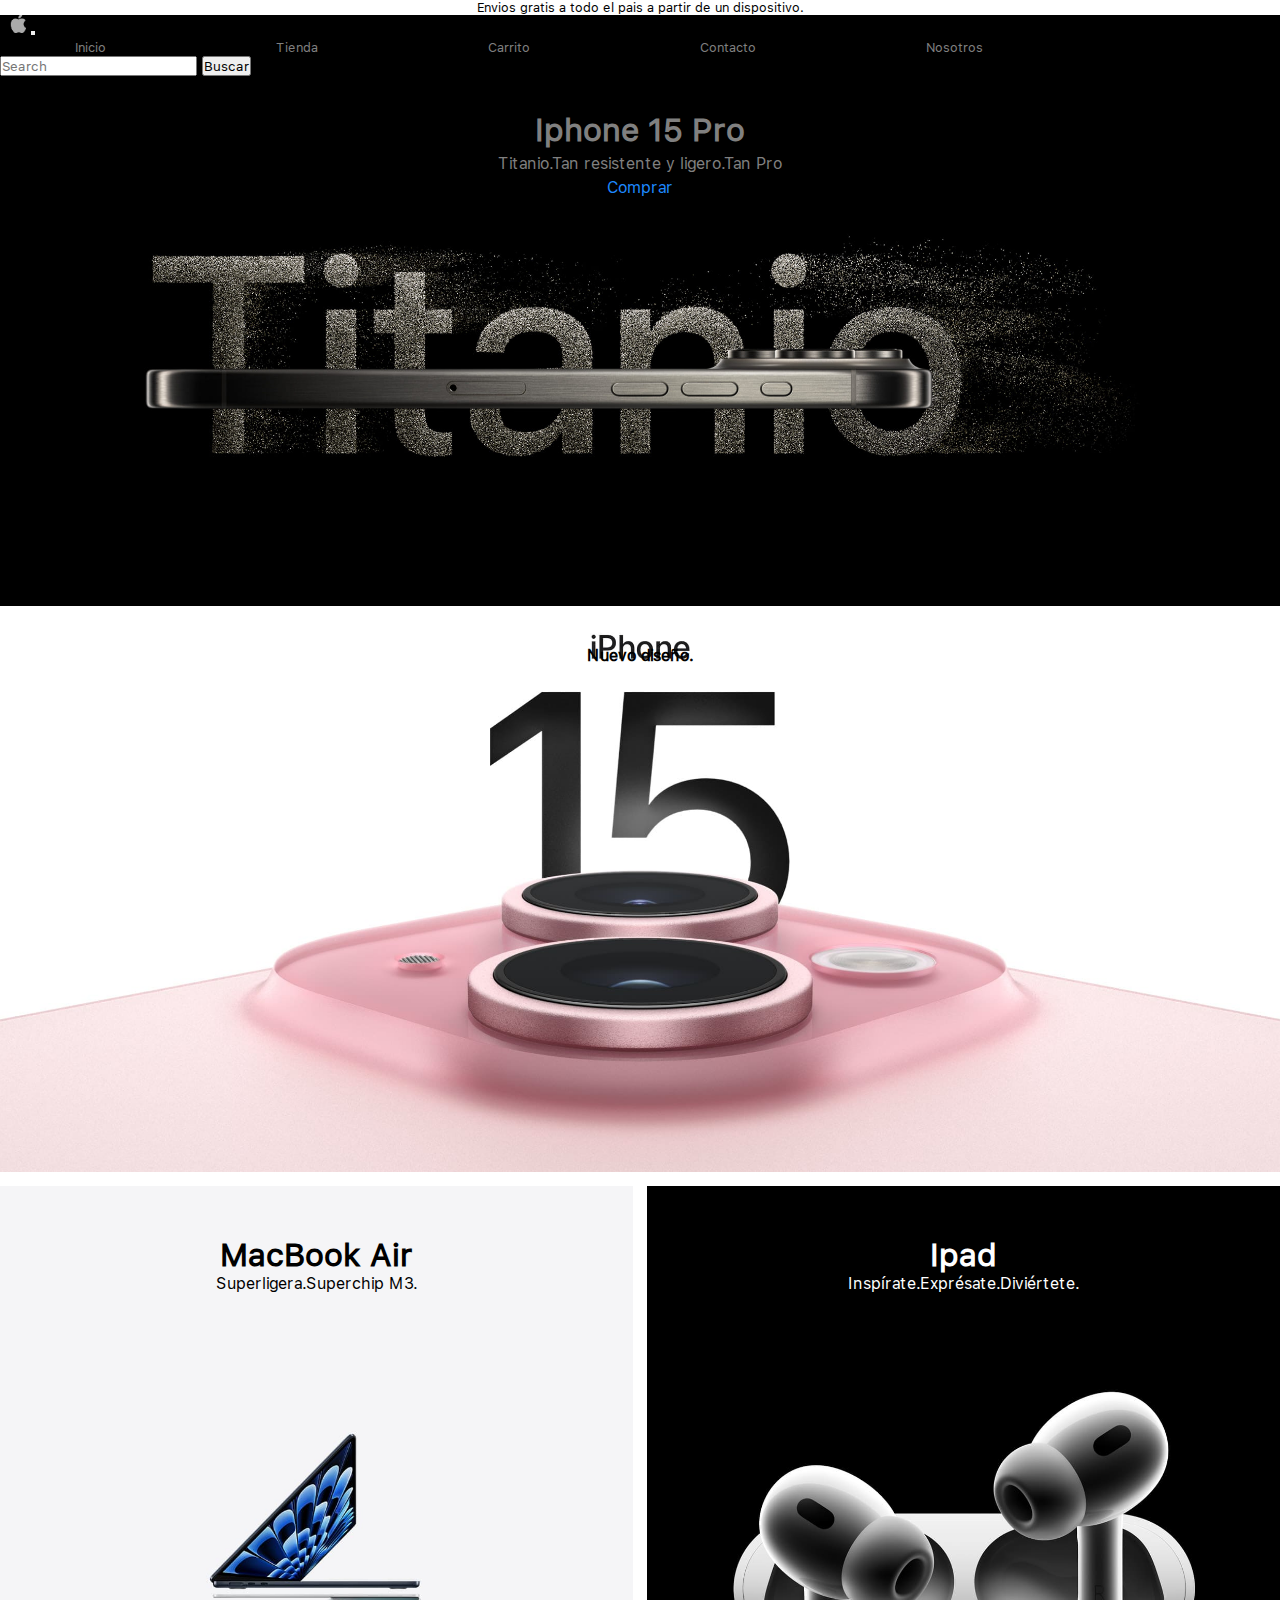
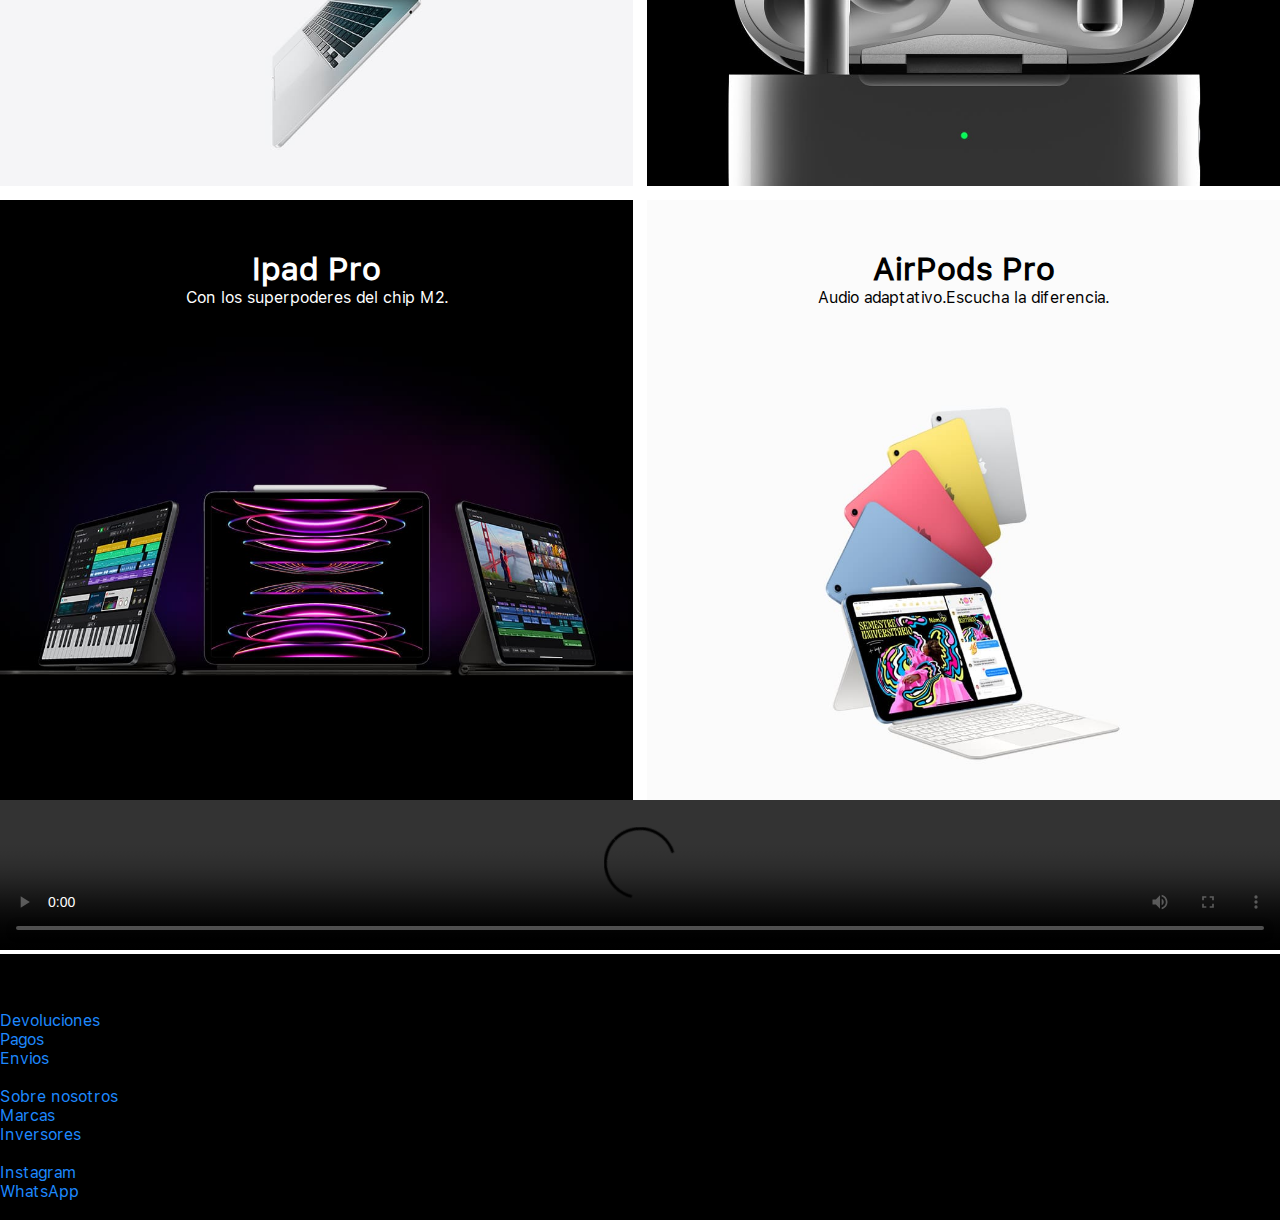
==== commit c01c8583: "entrega final" ====
--- a/index.html
+++ b/index.html
@@ -4,6 +4,8 @@
 <head>
   <meta charset="UTF-8">
   <meta name="viewport" content="width=device-width, initial-scale=1.0">
+  <meta name="description" content="Descubri todas las novedades del mundo Apple.">
+  <meta name="keywords" content="APPLE,INNOVACION,IOS">
   <link href="https://cdn.jsdelivr.net/npm/bootstrap@5.0.2/dist/css/bootstrap.min.css" rel="stylesheet"
     integrity="sha384-EVSTQN3/azprG1Anm3QDgpJLIm9Nao0Yz1ztcQTwFspd3yD65VohhpuuCOmLASjC" crossorigin="anonymous">
   <link rel="icon" href="./assets/apple.ico">
@@ -135,10 +137,6 @@
       </div>
     </div>
   </footer>
-
-
-
-
   <script src="https://cdn.jsdelivr.net/npm/bootstrap@5.0.2/dist/js/bootstrap.bundle.min.js"
     integrity="sha384-MrcW6ZMFYlzcLA8Nl+NtUVF0sA7MsXsP1UyJoMp4YLEuNSfAP+JcXn/tWtIaxVXM"
     crossorigin="anonymous"></script>
--- a/estilos/estilos.css
+++ b/estilos/estilos.css
@@ -1,48 +1,11 @@
-@font-face {
-  font-family: 'SF Pro Text';
-  src: url(../fonts/FontsFree-Net-SFProText-Regular.ttf);
-}
-
-* {
-  margin: 0;
-  padding: 0;
-  font-family: 'SF Pro Text';
-  list-style: none;
-}
-
-
-a {
-  text-decoration: none;
-  color: #1e89ff;
-}
-
-
-nav ul li {
-  list-style: none;
-  margin: 0;
-  display: inline-block;
-}
-
-nav ul a {
-  color: gray;
-  text-decoration: none;
-  margin: -7px 90px -2px 75px;
-  font-size: 0.8rem;
-}
-
-.icon {
-  width: 26px;
-  height: 18px;
-  background-size: 135% 161%;
-  display: inline-block;
-  background-position: 1px;
-  background-repeat: no-repeat;
-}
-
-.manzanita {
-  background-image: url(../assets/apple.png);
-}
-
+.grid, .grid-3, .grid-5 {
+  display: grid;
+  grid-template-columns: 1fr 1fr;
+  row-gap: 14px;
+  -moz-column-gap: 14px;
+       column-gap: 14px;
+  text-align: center;
+}
 
 .texto-inicio {
   font-size: 0.8rem;
@@ -50,7 +13,6 @@
   margin: 0;
 }
 
-/* index */
 .main-foto {
   text-align: center;
   background-image: url(../assets/iphone15.jpg);
@@ -61,9 +23,8 @@
   background-color: black;
   padding-top: 30px;
 }
-
-.t1-main,
-.t2-main {
+.main-foto .t1-main,
+.main-foto .t2-main {
   color: gray;
   margin-top: 5px;
   margin-bottom: 5px;
@@ -79,20 +40,11 @@
   background-color: white;
   padding-top: 40px;
 }
-
-.main-w {
+.main-white .main-w {
   font-size: medium;
 }
 
-.grid {
-  display: grid;
-  grid-template-columns: 1fr 1fr;
-  row-gap: 14px;
-  column-gap: 14px;
-  text-align: center;
-}
-
-.grid>div {
+.grid div, .grid-3 div, .grid-5 div {
   height: 500px;
   background-position: center center;
   background-size: cover;
@@ -114,8 +66,47 @@
   color: black;
 }
 
-/* tienda */
-
+@media (min-width: 320px) and (max-width: 599px) {
+  .main-foto {
+    background-size: cover;
+    background-size: 391px auto;
+    min-height: 351px;
+  }
+  .main-white {
+    display: none !important;
+  }
+  .grid, .grid-3, .grid-5 {
+    text-align: center;
+    display: grid;
+    grid-template-columns: 1fr;
+    margin-bottom: 20px;
+  }
+  .t1-main,
+  .t2-main {
+    display: none !important;
+  }
+}
+@media (min-width: 600px) and (max-width: 991px) {
+  .main-foto {
+    background-size: cover;
+    background-size: 391px auto;
+    min-height: 351px;
+  }
+  a .t1 black {
+    font-size: 1.5rem;
+    color: white;
+    margin: -30px;
+  }
+  .main-foto {
+    background-size: 600px auto;
+  }
+  .grid, .grid-3, .grid-5 {
+    text-align: center;
+    display: grid;
+    grid-template-columns: 1fr !important;
+    margin-bottom: 20px;
+  }
+}
 .bodyt {
   background-color: black;
 }
@@ -128,10 +119,9 @@
   background-repeat: no-repeat;
   padding-top: 230px;
 }
-
-.t-main,
-.t-mains,
-.t-a {
+.main-foto-2 .t-main,
+.main-foto-2 .t-mains,
+.main-foto-2 .t-a {
   color: black;
   margin-top: 5px;
   margin-bottom: 5px;
@@ -142,19 +132,19 @@
   display: grid;
   grid-template-columns: 1fr 1fr;
   row-gap: 14px;
-  column-gap: 14px;
+  -moz-column-gap: 14px;
+       column-gap: 14px;
   margin: 40px 50px 63px 70px;
   text-align: center;
 }
-
-.grid-2>div {
+.grid-2 div {
   height: 400px;
   background-position: center center;
   background-size: cover;
   padding: 50px;
 }
 
-.h1-tienda {
+.h2-tienda {
   color: white;
   text-align: center;
   margin-bottom: 15px;
@@ -165,68 +155,86 @@
   display: grid;
   grid-template-columns: 1fr 1fr 1fr 1fr;
   row-gap: 14px;
-  column-gap: 14px;
+  -moz-column-gap: 14px;
+       column-gap: 14px;
   margin: 40px 75px 63px 75px;
   text-align: center;
-  grid-template-areas:
-    "img1 img1 img2 img2"
-    "img3 img3 img4 img4"
-    "img5 img5 img5 img5";
-}
-
-.grid-4>div {
+  grid-template-areas: "img1 img1 img2 img2" "img3 img3 img4 img4" "img5 img5 img5 img5";
+}
+.grid-4 div {
   height: 470px;
   background-position: center center;
   background-size: cover;
   padding: 15px;
 }
 
-.section-1 {
-  grid-area: img1;
-  background-image: url(../assets/home-kit.jpeg);
-}
-
-.section-2 {
-  grid-area: img2;
-  background-image: url(../assets/watch-card.jpeg);
-}
-
-.section-3 {
-  grid-area: img3;
-  background-image: url(../assets/apps.jpeg);
-}
-
-.section-4 {
-  grid-area: img4;
-  background-image: url(../assets/store-card.jpeg);
-}
-
-.section-5 {
-  grid-area: img5;
-  background-image: url(../assets/bolsa.jpeg);
-}
-
-.t-blackM {
-  color: black;
-  margin-top: 160px;
-  margin-bottom: 5px;
-  margin-right: 600px;
-}
-
-.t-blackN {
-  color: black;
-  margin-bottom: 5px;
-  margin-right: 600px;
-}
-
-.t-N {
-  color: #1e89ff;
-  margin-bottom: 5px;
-  margin-right: 600px;
-}
-
-/* nosotros */
-
+@media (min-width: 320px) and (max-width: 500px) {
+  .main-foto-2 {
+    background-size: 550px auto;
+  }
+  .grid-4 {
+    margin: 25px 25px 63px 25px;
+  }
+  .grid-4 > div {
+    height: 361px;
+    background-position: center center;
+    background-size: cover;
+    padding: 15px;
+  }
+}
+@media (min-width: 320px) and (max-width: 991px) {
+  .main-foto-2 {
+    text-align: center;
+    background-image: url(../assets/accesorios2.png);
+    min-height: 340px;
+    background-size: 960px auto;
+    padding-top: 280px;
+  }
+  .t-main,
+  .t-mains,
+  .t-a {
+    display: none !important;
+  }
+  .grid-2 {
+    display: none !important;
+  }
+  .grid-4 {
+    display: grid;
+    grid-template-columns: 1fr;
+    text-align: center;
+    grid-template-areas: "img1" "img2" "img3" "img4";
+  }
+  .section-5 {
+    display: none !important;
+  }
+}
+@media (min-width: 992px) and (max-width: 1255px) {
+  .t-main,
+  .t-mains,
+  .t-a {
+    display: none !important;
+  }
+  nav ul li a {
+    display: none !important;
+  }
+}
+@media (min-width: 501px) and (max-width: 930px) {
+  .main-foto-2 {
+    text-align: center;
+    min-height: 150px;
+    background-size: 991px auto;
+    padding-top: 315px;
+    background-position: left;
+  }
+  .grid-4 {
+    margin: 25px 25px 63px 25px;
+  }
+}
+@media (min-width: 320px) and (max-width: 620px) {
+  .main-foto-2 {
+    display: none !important;
+  }
+}
 .main-white-3 {
   text-align: center;
   background-image: url(../assets/reloj.jpg);
@@ -236,16 +244,14 @@
   background-repeat: no-repeat;
   background-color: white;
 }
-
-.t-main-1 {
+.main-white-3 .t-main-1 {
   color: black;
   margin-left: 800px;
   padding-top: 75px;
   font-size: xx-large;
 }
-
-.t-mains-2,
-.t-a3 {
+.main-white-3 .t-mains-2,
+.main-white-3 .t-a3 {
   color: black;
   margin-top: 5px;
   margin-bottom: 5px;
@@ -253,15 +259,9 @@
 }
 
 .grid-5 {
-  display: grid;
-  grid-template-columns: 1fr 1fr;
-  row-gap: 14px;
-  column-gap: 14px;
-  text-align: center;
   padding: 20px;
 }
-
-.grid-5>div {
+.grid-5 div {
   height: 500px;
   background-position: center center;
   background-size: cover;
@@ -275,65 +275,28 @@
   top: 40%;
 }
 
-/* contacto */
-
-.main-foto-4 {
-  text-align: center;
-  background-image: url(../assets/ipadsl.jpg);
-  min-height: 500px;
-  background-position: inherit;
-  background-size: 1500px auto;
-  background-repeat: no-repeat;
-  background-color: black;
-  padding-top: 200px;
-}
-
-.grid-3 {
-  display: grid;
-  grid-template-columns: 1fr 1fr;
-  row-gap: 14px;
-  column-gap: 14px;
-  margin: 30px 20px 20px 20px;
-  text-align: center;
-  position: relative;
-}
-
-.grid-3>div {
-  height: 420px;
-  background-size: cover;
-}
-
-.contacto-h {
-  text-align: center;
-  color: rgb(255, 255, 255);
-  margin-top: 43px;
-  margin-bottom: 30px;
-}
-
-.contacto-2 {
-  margin-left: 50px;
-  margin-right: 50px;
-  border-radius: 10px;
-  background-color: rgb(255, 255, 255);
-  padding: 30px;
-}
-
-.main-foto-5 {
-  text-align: center;
-  background-image: url(../assets/accesorios5.jpg);
-  min-height: 400px;
-  background-size: 1500px auto;
-  background-repeat: no-repeat;
-  margin-top: 90px;
-}
-
-.t-md {
-  padding-top: 20px;
-  font-size: xx-large;
-}
-
-/* carrito */
-
+@media (min-width: 320px) and (max-width: 991px) {
+  .grid-5 {
+    display: grid;
+    grid-template-columns: 1fr;
+  }
+  .t-main-1,
+  .t-mains-2,
+  .t-a3 {
+    display: none !important;
+  }
+  .video-nosotros {
+    margin: 0;
+    width: 100%;
+  }
+}
+@media (min-width: 992px) and (max-width: 1156px) {
+  .t-main-1,
+  .t-mains-2,
+  .t-a3 {
+    display: none !important;
+  }
+}
 .main-white-2 {
   text-align: center;
   background-image: url(../assets/iphone10.jpg);
@@ -344,13 +307,11 @@
   background-color: white;
   margin-bottom: 100px;
 }
-
-.main-white-s,
-.main-white-c {
+.main-white-2 .main-white-s,
+.main-white-2 .main-white-c {
   padding-left: 1100px;
 }
-
-.main-white-s {
+.main-white-2 .main-white-s {
   padding-top: 350px;
 }
 
@@ -358,43 +319,37 @@
   max-width: 1000px;
   margin: 0 auto;
 }
-
-.project {
+.carrito .project {
   display: flex;
 }
-
-.shop {
+.carrito .shop {
   flex: 75%;
 }
-
-.caja {
+.carrito .caja {
   display: flex;
   width: 100%;
   height: 180px;
   overflow: hidden;
   margin-bottom: 20px;
-  background: #ffffffef;
-  transition: all .6s ease;
-}
-
-.caja img {
+  background: rgba(255, 255, 255, 0.937254902);
+  transition: all 0.6s ease;
+}
+.carrito .caja img {
   width: 300px;
   height: 180px;
-  object-fit: cover;
-}
-
-.caja:hover {
+  -o-object-fit: cover;
+     object-fit: cover;
+}
+.carrito .caja :hover {
   border: none;
   transform: scale(1.01);
 }
-
-.contenido {
+.carrito .caja .contenido {
   padding: 20px;
   width: 150%;
   position: relative;
 }
-
-.btn-area {
+.carrito .caja .btn-area {
   position: absolute;
   bottom: 20px;
   right: 20px;
@@ -404,13 +359,11 @@
   cursor: pointer;
   border-radius: 5px;
 }
-
-.btn-area:hover {
+.carrito .caja .btn-area:hover {
   background-color: #76bfb6;
   font-weight: 600;
 }
-
-.btn-area i {
+.carrito .caja .btn-area i {
   margin-right: 5px;
 }
 
@@ -422,18 +375,15 @@
   border-radius: 5px;
   background: #ffffff;
 }
-
 .barra hr {
   margin-bottom: 25px;
 }
-
 .barra p {
   display: flex;
   justify-content: space-between;
   margin-bottom: 30px;
   font-size: 20px;
 }
-
 .barra a {
   background-color: #76bfb6;
   color: #fff;
@@ -444,15 +394,8 @@
   line-height: 40px;
   font-weight: 900;
 }
-
-.barra a:hover {
+.barra :hover {
   background-color: #3972a7;
-}
-
-.contenido {
-  padding: 20px;
-  width: 150%;
-  position: relative;
 }
 
 .contenido h3 {
@@ -463,26 +406,6 @@
 .contenido h4 {
   margin-bottom: 50px;
   font-size: larger;
-}
-
-.btn-area {
-  position: absolute;
-  bottom: 20px;
-  right: 20px;
-  padding: 10px 25px;
-  background-color: #3a71a9;
-  color: #ffffff;
-  cursor: pointer;
-  border-radius: 5px;
-}
-
-.btn-area:hover {
-  background-color: #6093da;
-  font-weight: 600;
-}
-
-.btn-area i {
-  margin-right: 5px;
 }
 
 .main-foto-3 {
@@ -493,223 +416,14 @@
   background-size: 1450px auto;
   background-repeat: repeat;
 }
-
-.t-mainc {
+.main-foto-3 .t-mainc {
   color: black;
   font-size: x-large;
   padding-top: 285px;
   padding-right: 190px;
 }
 
-
-.img1 {
-  background-image: url(../assets/MacBookAir.jpg);
-}
-
-.img2 {
-  background-image: url(../assets/AirPods.jpg);
-}
-
-.img3 {
-  background-image: url(../assets/MacBookPro.jpg);
-}
-
-.img4 {
-  background-image: url(../assets/Ipad.jpg);
-}
-
-.img5 {
-  background-image: url(../assets/fotosapple.jpg);
-  border-radius: 20px;
-}
-
-.img6 {
-  background-image: url(../assets/personalize.jpg);
-  border-radius: 20px;
-}
-
-.img7 {
-  background-image: url(../assets/watch1.jpg);
-  border-radius: 20px;
-
-}
-
-.img8 {
-  background-image: url(../assets/watch2.jpg);
-  border-radius: 20px;
-}
-
-.img9 {
-  background-image: url(../assets/airpods2.jpg);
-}
-
-.img10 {
-  background-image: url(../assets/ipadacc.jpeg);
-}
-
-.img11 {
-  background-image: url(../assets/dispositivos.jpeg);
-}
-
-.img12 {
-  background-image: url(../assets/accesoriosiphone.jpeg);
-}
-
-
-
-
-
-.footer {
-  background-color: rgba(0, 0, 0, 0.894);
-  padding: 80px 0;
-  color: gray;
-}
-
-.footer-row {
-  display: flex;
-  flex-wrap: wrap;
-}
-
-.footer-links {
-  width: 25%;
-  padding: -10 15px;
-}
-
-.footer-links h4 {
-  font-size: 20px;
-  color: gray;
-  margin-bottom: 25px;
-  padding-bottom: 10px;
-  display: inline-block;
-}
-
-.footer-links ul li {
-  font-size: 14px;
-  margin-bottom: 15px;
-  display: block;
-}
-
-/* index */
-@media (min-width:320px) and (max-width:991px) {
-
-  .main-foto {
-    background-size: cover;
-    background-size: 391px auto;
-    min-height: 351px;
-  }
-
-  .main-white {
-    display: none !important;
-  }
-
-  .grid {
-    text-align: center;
-    display: grid;
-    grid-template-columns: 1fr;
-    margin-bottom: 20px;
-  }
-}
-
-@media (min-width:675px) and (max-width:991px) {
-  .t1 black {
-    font-size: 1.5rem;
-    color: white;
-    margin: -30px;
-  }
-
-  .grid>div {
-    padding: 50px;
-  }
-
-  .main-foto {
-    background-size: 600px auto;
-  }
-}
-
-
-@media (min-width:600px) and (max-width:991px) {
-  .grid>div {
-    height: 700px;
-    padding: 40px;
-  }
-}
-
-/* tienda */
-
-@media (min-width:320px) and (max-width:991px) {
-
-  .main-foto-2 {
-    text-align: center;
-    background-image: url(../assets/accesorios2.png);
-    min-height: 150px;
-    background-size: 700px auto;
-    padding-top: 230px;
-  }
-
-  .t-main,
-  .t-mains,
-  .t-a {
-    display: none !important;
-  }
-
-  .grid-2 {
-    display: none !important;
-  }
-
-  .grid-4 {
-    display: grid;
-    grid-template-columns: 1fr;
-    text-align: center;
-    grid-template-areas:
-      "img1"
-      "img2"
-      "img3"
-      "img4";
-  }
-
-  .section-5 {
-    display: none !important;
-  }
-
-}
-
-@media (min-width:992px) and (max-width:1151px) {
-
-  .t-main,
-  .t-mains,
-  .t-a {
-    display: none !important;
-  }
-}
-
-@media (min-width:695px) and (max-width:991px) {
-  .main-foto-2 {
-    text-align: center;
-    background-image: url(../assets/accesorios2.png);
-    min-height: 150px;
-    background-size: 991px auto;
-    padding-top: 315px;
-    background-position: left;
-  }
-
-  .grid-4>div {
-    height: 645px;
-    background-position: center center;
-    background-size: cover;
-    padding: 40px;
-  }
-}
-
-@media (min-width:992px) and (max-width:1255px) {
-  nav ul li a {
-    display: none !important;
-  }
-}
-
-/* carrito */
-
-@media (min-width:320px) and (max-width:991px) {
-
+@media (min-width: 320px) and (max-width: 991px) {
   .main-white-2 {
     text-align: center;
     background-image: url(../assets/iphone10.jpg);
@@ -720,93 +434,34 @@
     background-color: white;
     margin-bottom: 100px;
   }
-
   .main-white-s,
   .main-white-c {
     display: none !important;
   }
-
-  .carrito {
-    max-width: 1000px;
-    margin: 0 auto;
-  }
-
   .project {
     display: grid;
-    margin: 50px;
-  }
-
-  .shop {
-    flex: 75%;
-  }
-
+  }
   .caja {
-    display: flex;
     width: 95%;
     height: 160px;
-    overflow: hidden;
     margin-bottom: 17px;
-    background: #ffffffef;
-    transition: all .6s ease;
-  }
-
-  .caja img {
-    width: 300px;
-    height: 180px;
-    object-fit: cover;
-  }
-
-  .caja:hover {
-    border: none;
-    transform: scale(1.01);
-  }
-
-  .contenido {
-    padding: 20px;
-    width: 150%;
-    position: relative;
-  }
-
+  }
   .btn-area {
-    position: absolute;
     bottom: 15px;
     right: 20px;
     padding: 5px 20px;
-    background-color: #3a71a9;
-    color: #ffffff;
-    cursor: pointer;
-    border-radius: 5px;
-  }
-
-  .btn-area:hover {
-    background-color: #76bfb6;
-    font-weight: 600;
-  }
-
-  .btn-area i {
-    margin-right: 5px;
-  }
-
+  }
   .barra {
     display: none !important;
   }
-
-  .contenido {
-    padding: 20px;
-    width: 150%;
-    position: relative;
-  }
-
   .contenido h3 {
     margin-bottom: 10px;
     font-size: large;
   }
-
   .contenido h4 {
     margin-bottom: 50px;
     font-size: medium;
   }
-
   .main-foto-3 {
     margin-top: 20px;
     text-align: center;
@@ -815,67 +470,260 @@
     background-size: 900px auto;
     background-repeat: repeat;
   }
-
   .t-main-c {
     display: none !important;
   }
-
-}
-
-@media (min-width:992px) and (max-width:1290px) {
-
+}
+@media (min-width: 992px) and (max-width: 1290px) {
   .main-white-s,
   .main-white-c {
     display: none !important;
   }
 }
-
-
-/* contacto */
-
-@media (min-width:320px) and (max-width:991px) {
+@media (min-width: 320px) and (max-width: 465px) {
+  .shop {
+    width: 250px;
+  }
+}
+.main-foto-4 {
+  text-align: center;
+  background-image: url(../assets/ipadsl.jpg);
+  min-height: 500px;
+  background-position: inherit;
+  background-size: 1500px auto;
+  background-repeat: no-repeat;
+  background-color: black;
+  padding-top: 200px;
+}
+
+.grid-3 {
+  position: relative;
+  margin: 30px 20px 20px 20px;
+}
+.grid-3 div {
+  height: 420px;
+  background-size: cover;
+}
+
+.contacto-h {
+  text-align: center;
+  color: rgb(255, 255, 255);
+  margin-top: 43px;
+  margin-bottom: 30px;
+}
+
+.contacto-2 {
+  margin-left: 50px;
+  margin-right: 50px;
+  border-radius: 10px;
+  background-color: rgb(255, 255, 255);
+  padding: 30px;
+}
+
+.main-foto-5 {
+  text-align: center;
+  background-image: url(../assets/accesorios5.jpg);
+  min-height: 400px;
+  background-size: 1500px auto;
+  background-repeat: no-repeat;
+  margin-top: 90px;
+}
+.main-foto-5 .t-md {
+  padding-top: 20px;
+  font-size: xx-large;
+}
+
+@media (min-width: 320px) and (max-width: 991px) {
   .grid-3 {
     display: grid;
     grid-template-columns: 1fr;
   }
 }
-
-@media (min-width:320px) and (max-width:480px) {
-  .grid-3>div {
+@media (min-width: 320px) and (max-width: 480px) {
+  .grid-3 > div {
     height: 269px;
   }
 }
-
-@media (min-width:481px) and (max-width:640px) {
-  .grid-3>div {
+@media (min-width: 481px) and (max-width: 640px) {
+  .grid-3 > div {
     height: 360px;
   }
 }
-
-/* nosotros*/
-@media (min-width:320px) and (max-width:991px) {
-  .grid-5 {
-    display: grid;
-    grid-template-columns: 1fr;
-  }
-
-  .t-main-1,
-  .t-mains-2,
-  .t-a3 {
-    display: none !important;
-  }
-
-  .video-nosotros {
-    margin: 0;
-    width: 100%;
-  }
-}
-
-@media (min-width:992px) and (max-width:1156px) {
-
-  .t-main-1,
-  .t-mains-2,
-  .t-a3 {
-    display: none !important;
-  }
-}+@font-face {
+  font-family: "SF Pro Text";
+  src: url(../fonts/FontsFree-Net-SFProText-Regular.ttf);
+}
+* {
+  margin: 0;
+  padding: 0;
+  font-family: "SF Pro Text";
+  list-style: none;
+}
+
+a {
+  text-decoration: none;
+  color: #1e89ff;
+}
+
+nav ul li {
+  list-style: none;
+  margin: 0;
+  display: inline-block;
+}
+
+nav ul a {
+  color: gray;
+  text-decoration: none;
+  margin: -7px 90px -2px 75px;
+  font-size: 0.8rem;
+}
+
+.icon {
+  width: 26px;
+  height: 18px;
+  background-size: 135% 161%;
+  display: inline-block;
+  background-position: 1px;
+  background-repeat: no-repeat;
+}
+
+.manzanita {
+  background-image: url(../assets/apple.png);
+}
+
+.t1 {
+  font-size: 2rem;
+  color: white;
+}
+
+.t2 {
+  font-size: 1rem;
+  color: white;
+  margin-bottom: 30px;
+}
+
+.black {
+  color: black;
+}
+
+.section-1 {
+  grid-area: img1;
+  background-image: url(../assets/home-kit.jpeg);
+}
+
+.section-2 {
+  grid-area: img2;
+  background-image: url(../assets/watch-card.jpeg);
+}
+
+.section-3 {
+  grid-area: img3;
+  background-image: url(../assets/apps.jpeg);
+}
+
+.section-4 {
+  grid-area: img4;
+  background-image: url(../assets/store-card.jpeg);
+}
+
+.section-5 {
+  grid-area: img5;
+  background-image: url(../assets/bolsa.jpeg);
+}
+
+.t-blackM {
+  color: black;
+  margin-top: 160px;
+  margin-bottom: 5px;
+  margin-right: 600px;
+}
+
+.t-blackN {
+  color: black;
+  margin-bottom: 5px;
+  margin-right: 600px;
+}
+
+.t-N {
+  color: #1e89ff;
+  margin-bottom: 5px;
+  margin-right: 600px;
+}
+
+.img1 {
+  background-image: url(../assets/MacBookAir.jpg);
+}
+
+.img2 {
+  background-image: url(../assets/AirPods.jpg);
+}
+
+.img3 {
+  background-image: url(../assets/MacBookPro.jpg);
+}
+
+.img4 {
+  background-image: url(../assets/Ipad.jpg);
+}
+
+.img5 {
+  background-image: url(../assets/fotosapple.jpg);
+  border-radius: 20px;
+}
+
+.img6 {
+  background-image: url(../assets/personalize.jpg);
+  border-radius: 20px;
+}
+
+.img7 {
+  background-image: url(../assets/watch1.jpg);
+  border-radius: 20px;
+}
+
+.img8 {
+  background-image: url(../assets/watch2.jpg);
+  border-radius: 20px;
+}
+
+.img9 {
+  background-image: url(../assets/airpods2.jpg);
+}
+
+.img10 {
+  background-image: url(../assets/ipadacc.jpeg);
+}
+
+.img11 {
+  background-image: url(../assets/dispositivos.jpeg);
+}
+
+.img12 {
+  background-image: url(../assets/accesoriosiphone.jpeg);
+}
+
+.footer {
+  background-color: rgba(0, 0, 0, 0.894);
+  padding: 80px 0;
+  color: gray;
+}
+.footer .footer-row {
+  display: flex;
+  flex-wrap: wrap;
+}
+.footer .footer-links {
+  width: 25%;
+  padding: -10 15px;
+}
+.footer .footer-links h4 {
+  font-size: 20px;
+  color: gray;
+  margin-bottom: 25px;
+  padding-bottom: 10px;
+  display: inline-block;
+}
+.footer .footer-links ul li {
+  font-size: 14px;
+  margin-bottom: 15px;
+  display: block;
+}/*# sourceMappingURL=estilos.css.map */